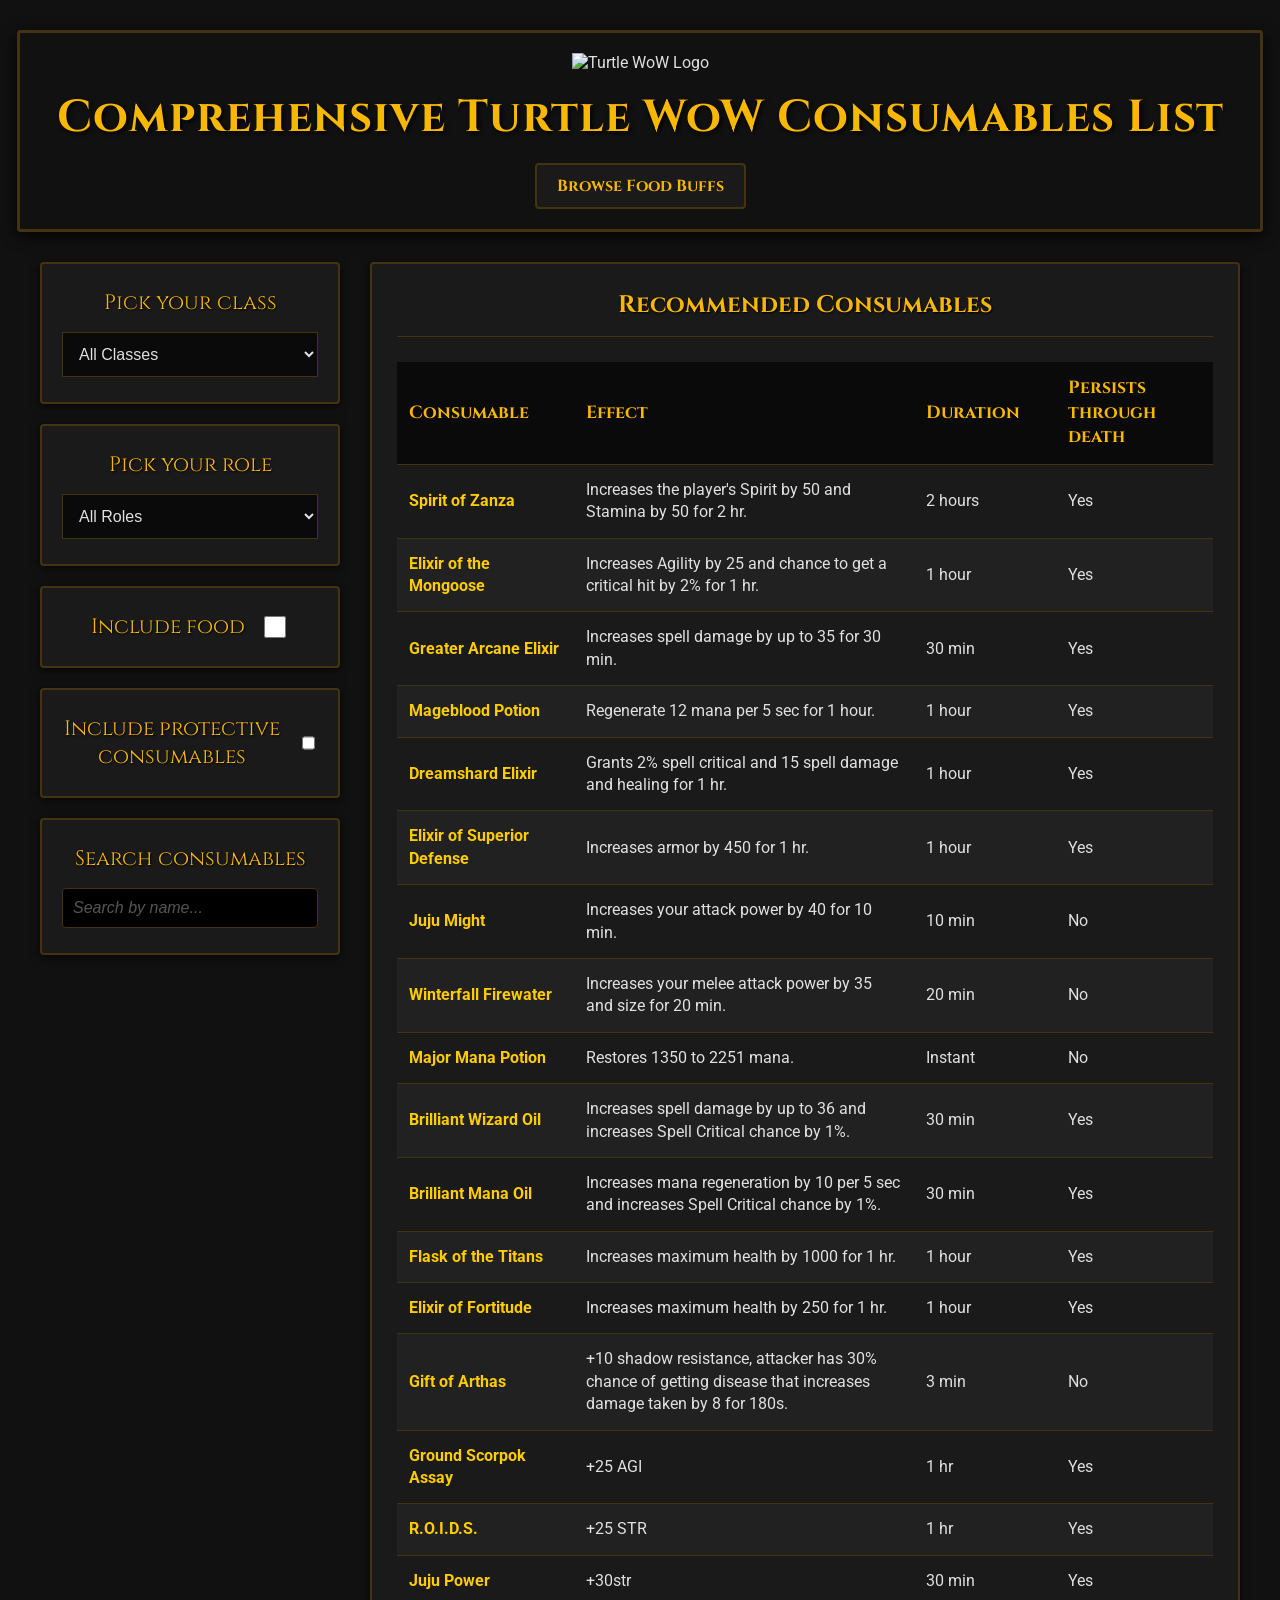
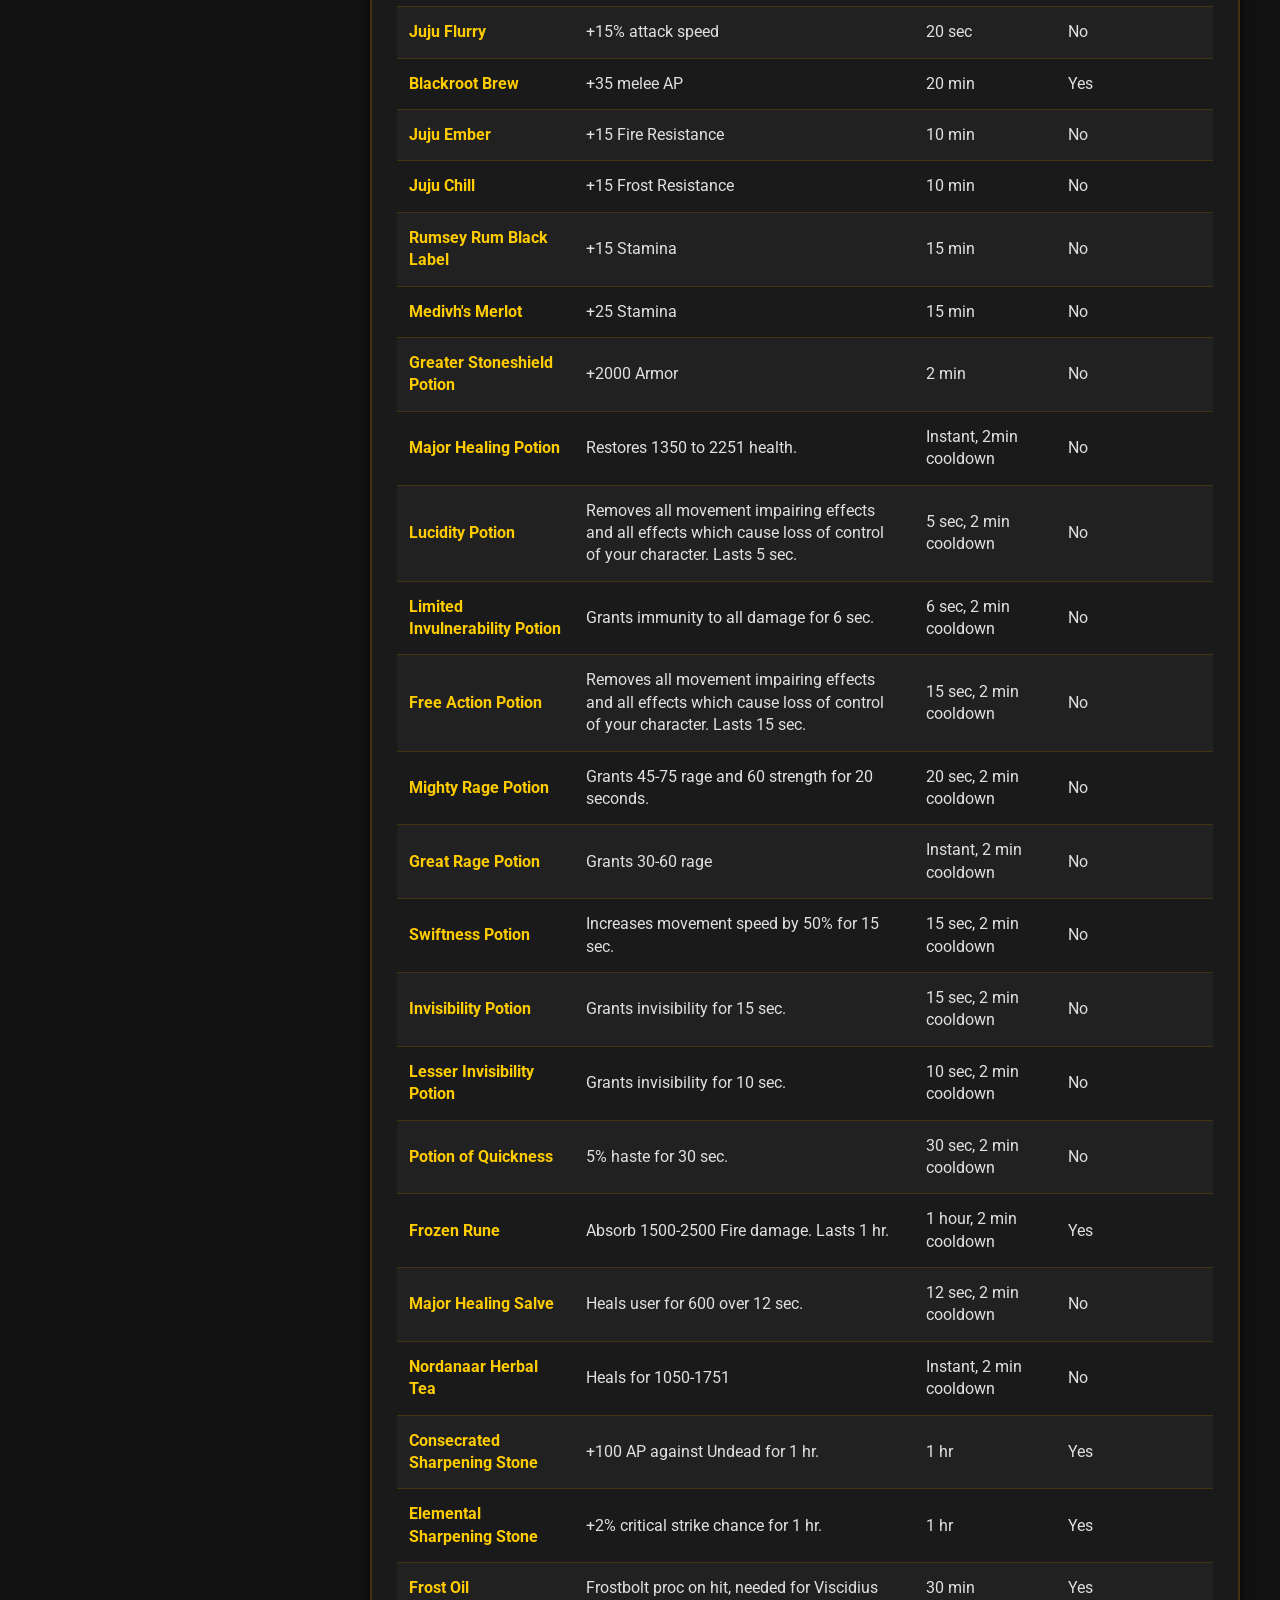
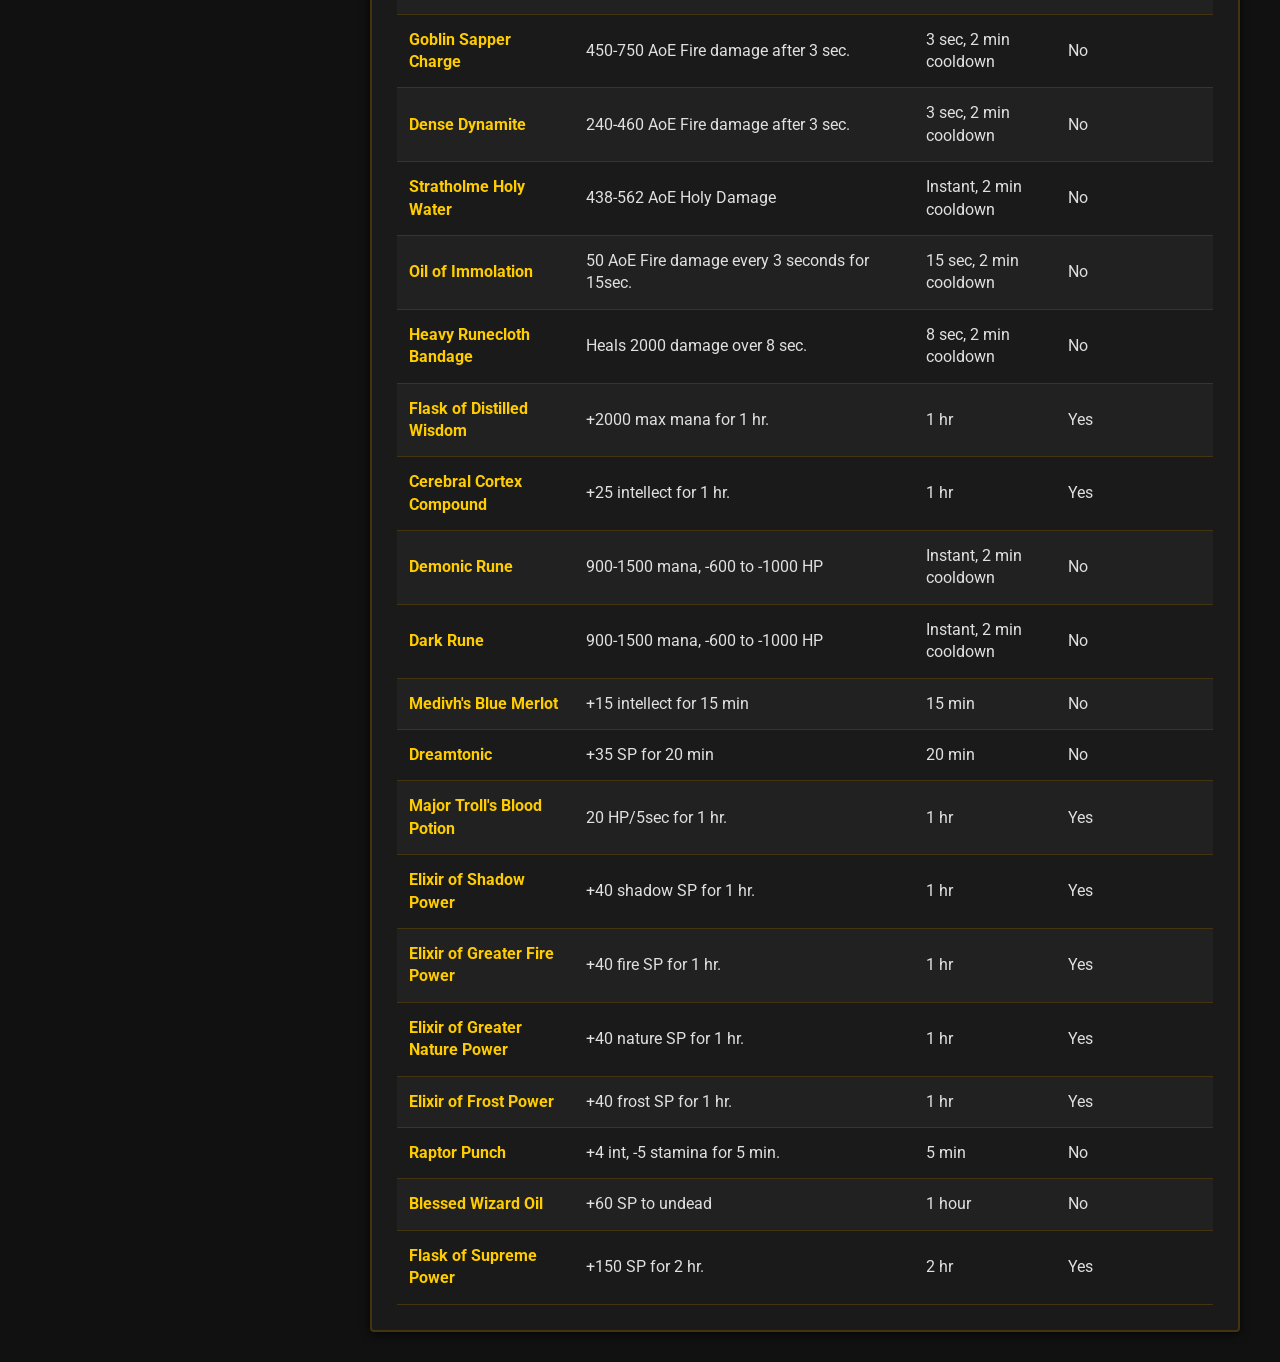
==== index.html @ 3f0388d0 "Updated previous commit message to reflect the changes made to the index.html and style.css files. T" ====
<!DOCTYPE html>
<html lang="en">
<head>
    <meta charset="UTF-8">
    <meta name="viewport" content="width=device-width, initial-scale=1.0">
    <title>Comprehensive Turtle WoW Consumables List</title>
    <link rel="stylesheet" href="style.css">
</head>
<body>
<header class="main-header">
    <img src="https://turtlecraft.gg/build/assets/turtlewow_logo_lettering-CxbXgOXB.png" alt="Turtle WoW Logo" class="logo">
    <h1>Comprehensive Turtle WoW Consumables List</h1>
    <a href="food.html" class="nav-button">Browse Food Buffs</a>
</header>

    <div class="container">
        <aside class="sidebar">
            
            <div class="control-group">
                <label for="class-select">Pick your class</label>
                <select id="class-select">
                    <option value="all">All Classes</option>
                    <option value="warrior">Warrior</option>
                    <option value="mage">Mage</option>
                    <option value="rogue">Rogue</option>
                    <option value="priest">Priest</option>
                    <option value="hunter">Hunter</option>
                    <option value="warlock">Warlock</option>
                    <option value="druid">Druid</option>
                    <option value="shaman">Shaman</option>
                    <option value="paladin">Paladin</option>
                </select>
                
            </div>

            <div class="control-group">
                <label for="role-select">Pick your role</label>
                <select id="role-select">
                    <option value="all">All Roles</option>
                    <option value="tank">Tank</option>
                    <option value="healer">Healer</option>
                    <option value="melee">Melee DPS</option>
                    <option value="ranged">Ranged DPS</option>
                </select>
            </div>

            <div class="control-group checkbox-group">
                <label for="food-checkbox">Include food</label>
                <input type="checkbox" id="food-checkbox">
            </div>
<div class="control-group checkbox-group">
    <label for="protection-checkbox">Include protective consumables</label>
    <input type="checkbox" id="protection-checkbox">
</div>
            <div class="control-group">
                <label for="search-input">Search consumables</label>
                <input type="text" id="search-input" placeholder="Search by name...">
            </div>
        </aside>

        <main class="content">
            <h2 id="table-title">Recommended Consumables</h2>
            <div class="table-container">
                <table id="consumables-table">
                    <thead>
                        <tr>
                            <th>Consumable</th>
                            <th>Effect</th>
                            <th>Duration</th>
                            <th>Persists through death</th>
                            
                        </tr>
                    </thead>
                    <tbody>
                        </tbody>
                </table>
            </div>
        </main>
    </div>

    <script src="script.js"></script>
</body>
</html>
---- style.css ----
@import url('https://fonts.googleapis.com/css2?family=Cinzel:wght@400;700&family=Roboto:wght@400;700&display=swap');

:root {
    --wow-gold: #f8b700;
    --wow-dark: #111111;
    --wow-panel: #1a1a1a;
    --wow-border: #443311;
    --wow-text: #e0e0e0;
    --wow-link: #ffcc00;
}

body {
    background-color: var(--wow-dark);
    /* A subtle dark marble/stone texture for the background */
    background-image: url('https://wow.zamimg.com/images/wow/textures/marble-dark.jpg'); 
    background-size: cover;
    background-attachment: fixed;
    color: var(--wow-text);
    font-family: 'Roboto', sans-serif;
    margin: 0;
    padding: 30px 20px;
    display: flex;
    flex-direction: column;
    align-items: center;
}

.main-header {
    width: 100%;
    max-width: 1200px;
    text-align: center;
    border: 3px solid var(--wow-border);
    background: rgba(17, 17, 17, 0.85);
    padding: 20px;
    margin-bottom: 30px;
    border-radius: 4px;
    box-shadow: 0 4px 15px rgba(0,0,0,0.9);
}

.main-header .logo {
    max-height: 90px;
    margin-bottom: 15px;
}

.main-header h1 {
    font-family: 'Cinzel', serif;
    color: var(--wow-gold);
    margin: 0;
    font-size: 2.8rem;
    text-shadow: 2px 2px 4px #000;
    letter-spacing: 1px;
}

.container {
    display: flex;
    width: 100%;
    max-width: 1200px;
    gap: 30px;
}

.sidebar {
    width: 300px;
    display: flex;
    flex-direction: column;
    gap: 20px;
}

.control-group {
    background: var(--wow-panel);
    border: 2px solid var(--wow-border);
    padding: 25px 20px;
    border-radius: 4px;
    box-shadow: 0 2px 10px rgba(0,0,0,0.7);
}

.control-group label {
    display: block;
    font-family: 'Cinzel', serif;
    color: var(--wow-gold);
    font-size: 1.3rem;
    margin-bottom: 15px;
    text-align: center;
    text-shadow: 1px 1px 2px #000;
}

.control-group select {
    width: 100%;
    padding: 12px;
    background: #0a0a0a;
    color: var(--wow-text);
    border: 1px solid var(--wow-border);
    font-size: 1rem;
    outline: none;
    cursor: pointer;
}

.checkbox-group {
    display: flex;
    align-items: center;
    justify-content: center;
    gap: 15px;
}

.checkbox-group label {
    margin: 0;
}

.checkbox-group input[type="checkbox"] {
    width: 22px;
    height: 22px;
    cursor: pointer;
    accent-color: var(--wow-gold);
}

.content {
    flex: 1;
    background: var(--wow-panel);
    border: 2px solid var(--wow-border);
    padding: 25px;
    border-radius: 4px;
    box-shadow: 0 2px 10px rgba(0,0,0,0.7);
}

.content h2 {
    font-family: 'Cinzel', serif;
    color: var(--wow-gold);
    text-align: center;
    margin-top: 0;
    margin-bottom: 25px;
    border-bottom: 1px solid var(--wow-border);
    padding-bottom: 15px;
    text-shadow: 1px 1px 2px #000;
}

.table-container {
    overflow-x: auto;
}

table {
    width: 100%;
    border-collapse: collapse;
}

th, td {
    padding: 14px 12px;
    text-align: left;
    border-bottom: 1px solid var(--wow-border);
    line-height: 1.4;
}

th {
    font-family: 'Cinzel', serif;
    color: var(--wow-gold);
    background-color: rgba(0,0,0,0.6);
    font-size: 1.1rem;
}

tr:nth-child(even) {
    background-color: rgba(255,255,255,0.03);
}

tr:hover {
    background-color: rgba(248, 183, 0, 0.08);
}

a {
    color: var(--wow-link);
    text-decoration: none;
    font-weight: bold;
}

a:hover {
    text-decoration: underline;
    color: #fff;
}
#search-input {
    width: 100%;
    padding: 10px;
    background: #000;
    color: #e0e0e0;
    border: 1px solid #443311;
    box-sizing: border-box; /* Prevents input from being wider than the box */
}
/* Add/Update these in style.css */

.nav-button {
    display: inline-block;
    margin-top: 15px;
    padding: 10px 20px;
    background: var(--wow-panel);
    border: 2px solid var(--wow-border);
    color: var(--wow-gold);
    text-decoration: none;
    font-family: 'Cinzel', serif;
    font-weight: bold;
    border-radius: 4px;
    transition: all 0.2s ease;
}

.nav-button:hover {
    background: var(--wow-border);
    color: white;
    border-color: var(--wow-gold);
}

/* This ensures all text inputs match the WoW theme */
input[type="text"] {
    width: 100%;
    padding: 12px;
    background: #0a0a0a;
    color: var(--wow-text);
    border: 1px solid var(--wow-border);
    font-size: 1rem;
    outline: none;
    box-sizing: border-box; 
    border-radius: 4px;
}

input[type="text"]:focus {
    border-color: var(--wow-gold);
    box-shadow: 0 0 5px rgba(248, 183, 0, 0.3);
}

input[type="text"]::placeholder {
    color: #555;
    font-style: italic;
}
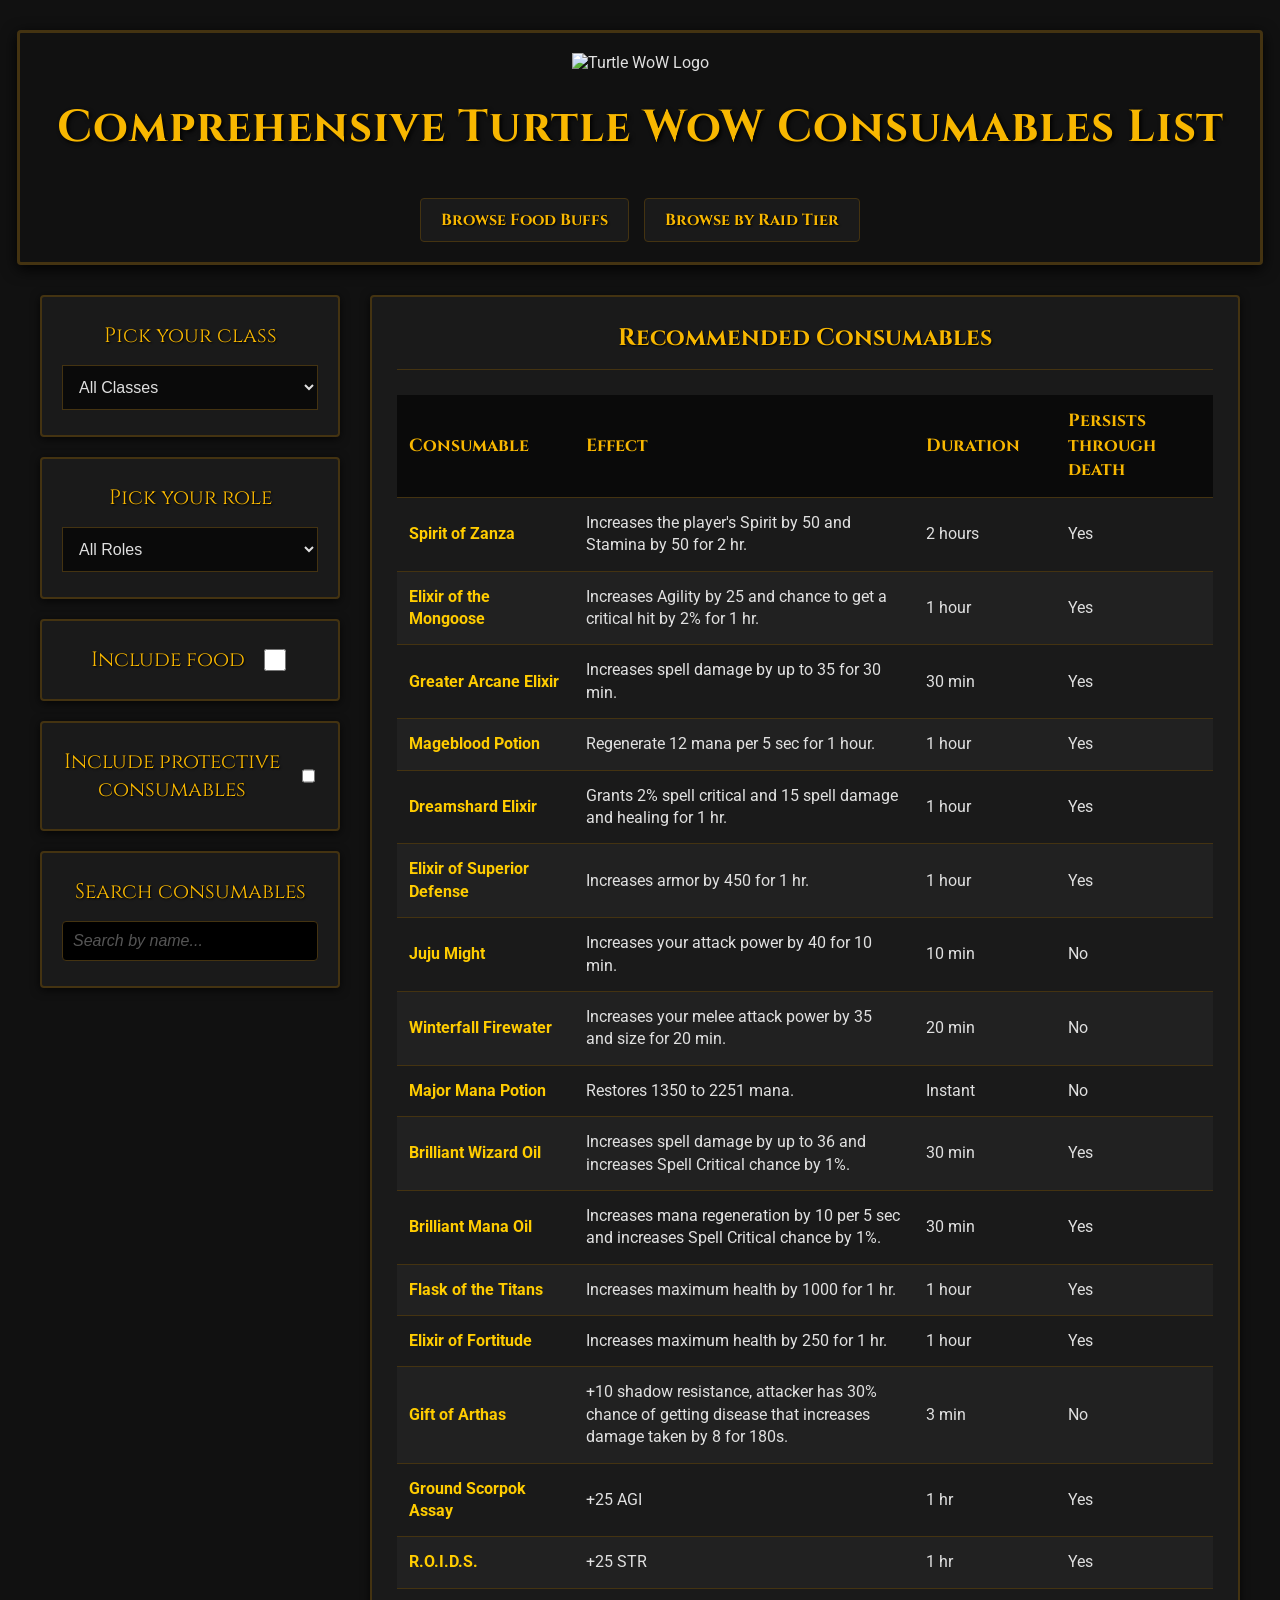
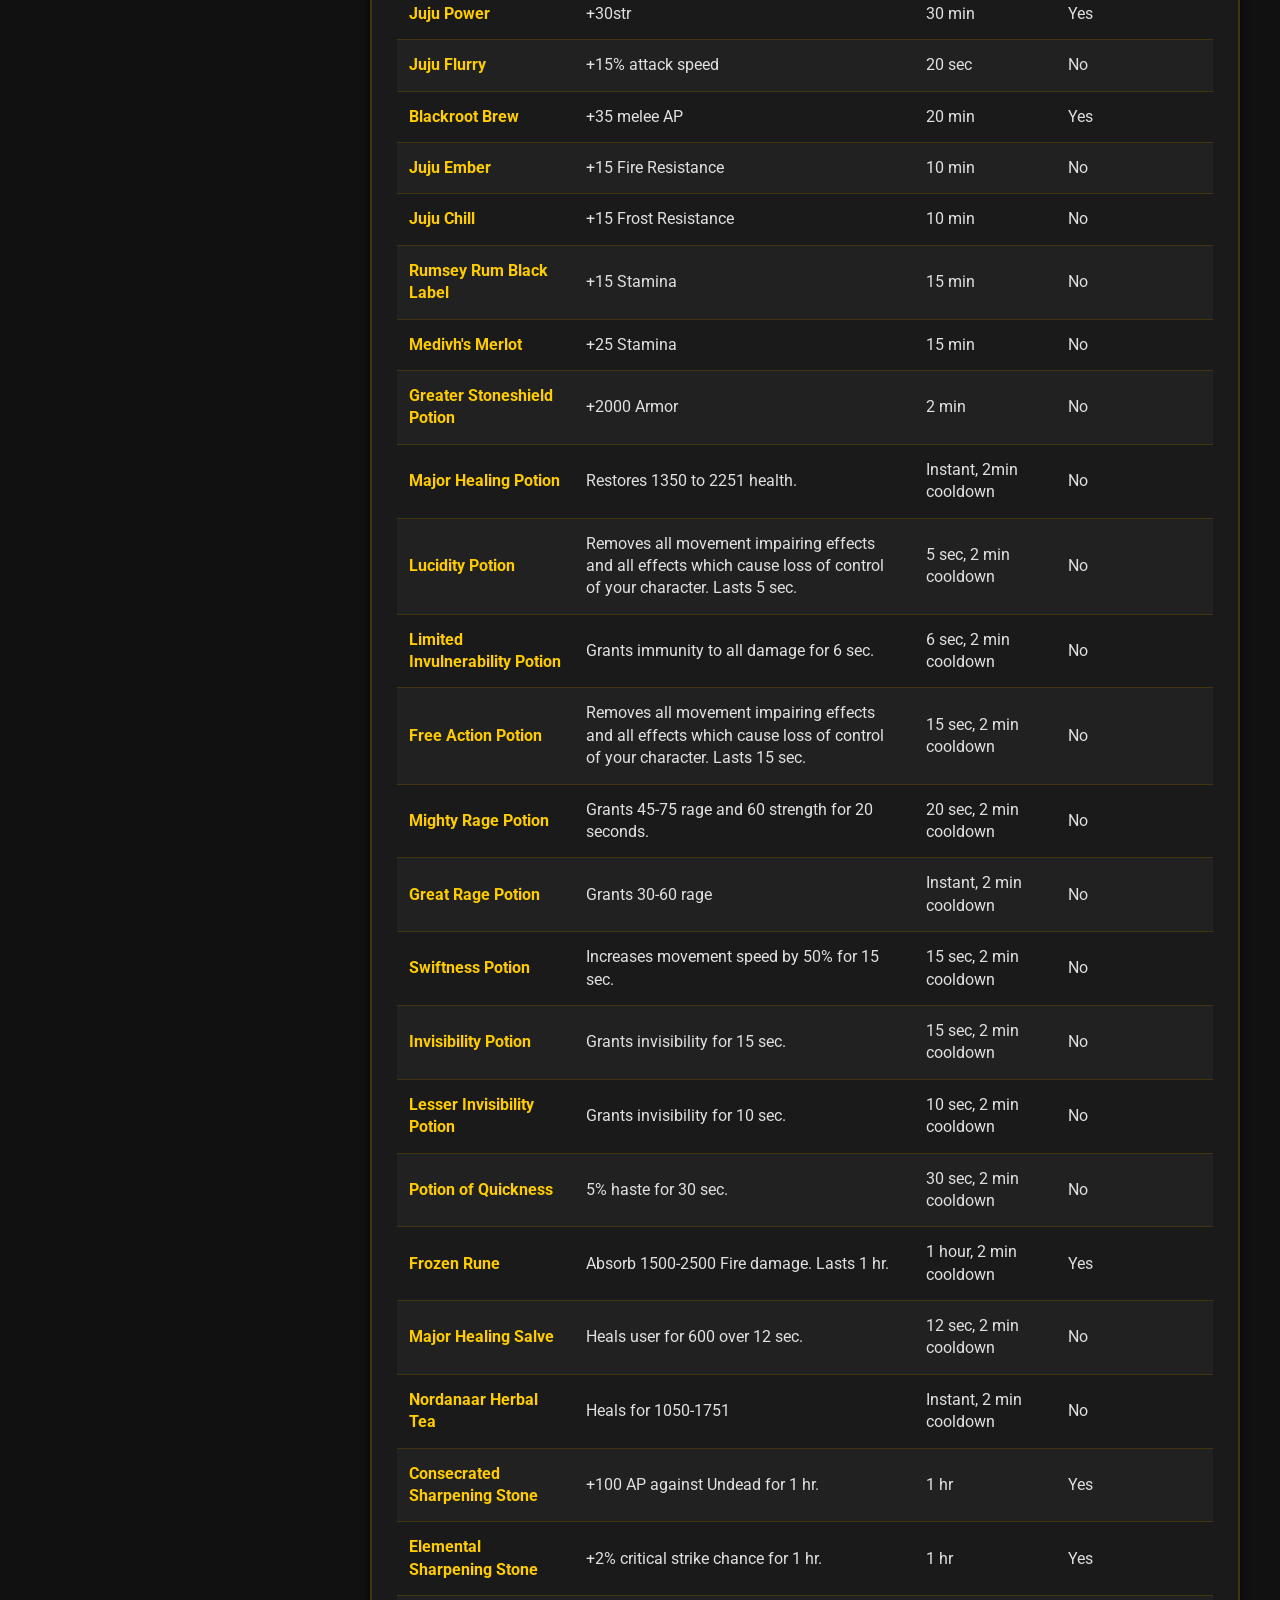
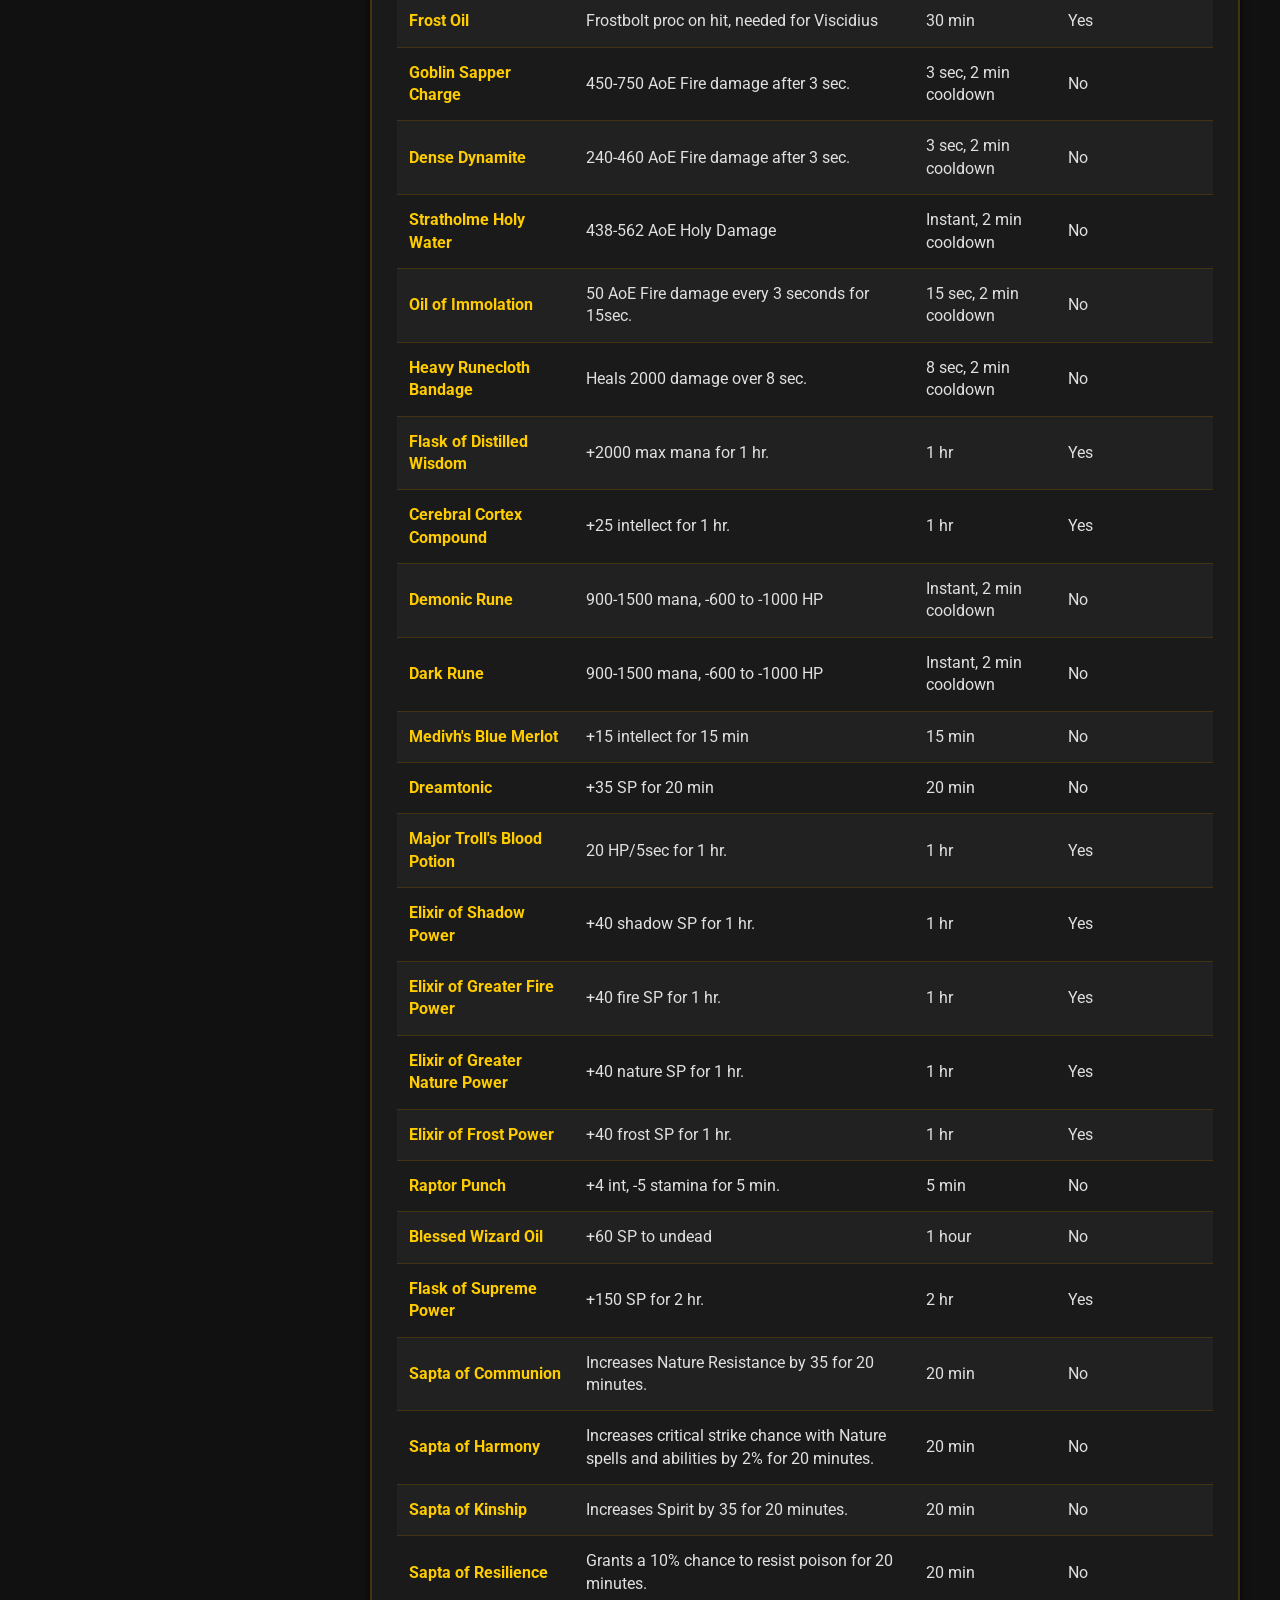
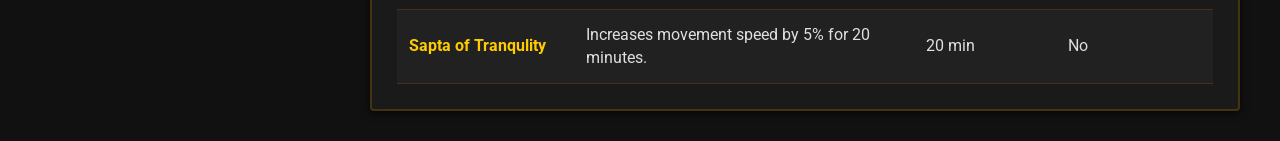
==== commit 9184031f: "Added consumes priority list with tiers. Added tiers page with tier list and tier descriptions. Adde" ====
--- a/index.html
+++ b/index.html
@@ -10,7 +10,11 @@
 <header class="main-header">
     <img src="https://turtlecraft.gg/build/assets/turtlewow_logo_lettering-CxbXgOXB.png" alt="Turtle WoW Logo" class="logo">
     <h1>Comprehensive Turtle WoW Consumables List</h1>
-    <a href="food.html" class="nav-button">Browse Food Buffs</a>
+    
+    <div class="header-nav">
+        <a href="food.html" class="nav-button">Browse Food Buffs</a>
+        <a href="tiers.html" class="nav-button">Browse by Raid Tier</a>
+    </div>
 </header>
 
     <div class="container">
--- a/style.css
+++ b/style.css
@@ -223,4 +223,40 @@
 input[type="text"]::placeholder {
     color: #555;
     font-style: italic;
+}
+.main-header {
+    display: flex;
+    flex-direction: column;
+    align-items: center;
+    gap: 10px;
+    padding-bottom: 20px;
+}
+/* Container to align buttons side by side */
+.header-nav {
+    display: flex;
+    justify-content: center;
+    gap: 15px; /* Space between the buttons */
+    margin-top: 15px;
+    flex-wrap: wrap; /* Allows buttons to stack on very small mobile screens */
+}
+
+/* Ensure buttons have a consistent look */
+.nav-button {
+    display: inline-block;
+    padding: 10px 20px;
+    background: var(--wow-panel);
+    border: 1px solid var(--wow-border);
+    color: var(--wow-gold);
+    text-decoration: none;
+    font-family: 'Cinzel', serif;
+    font-weight: bold;
+    border-radius: 4px;
+    transition: all 0.2s ease;
+    text-shadow: 1px 1px 2px #000;
+}
+
+.nav-button:hover {
+    background: var(--wow-border);
+    color: #fff;
+    border-color: var(--wow-gold);
 }
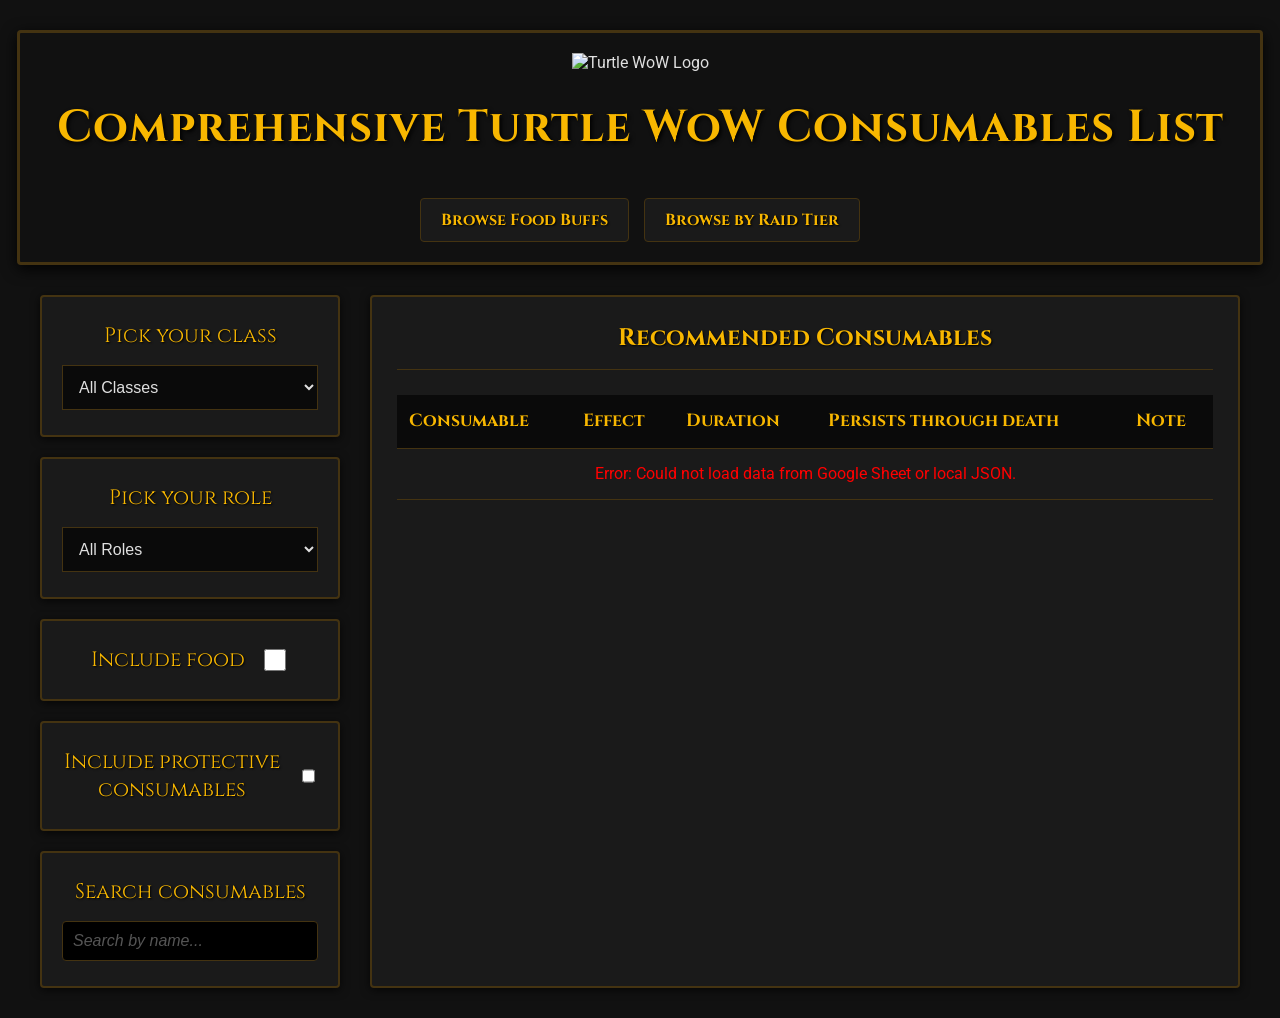
==== commit b03c25c9: "Changed the script to load the consumables from the google sheet For ease of updating the consumable" ====
--- a/index.html
+++ b/index.html
@@ -72,7 +72,7 @@
                             <th>Effect</th>
                             <th>Duration</th>
                             <th>Persists through death</th>
-                            
+                            <th>Note</th>
                         </tr>
                     </thead>
                     <tbody>
@@ -82,6 +82,7 @@
         </main>
     </div>
 
-    <script src="script.js"></script>
-</body>
+<div id="wow-tooltip" class="wow-tooltip" style="display: none; position: fixed;"></div>
+<script src="sheets-config.js"></script>
+<script src="script.js"></script> </body>
 </html>
--- a/style.css
+++ b/style.css
@@ -12,7 +12,7 @@
 body {
     background-color: var(--wow-dark);
     /* A subtle dark marble/stone texture for the background */
-    background-image: url('https://wow.zamimg.com/images/wow/textures/marble-dark.jpg'); 
+    background-image: url('https://turtlecraft.gg/build/assets/Moonwhisper_Coast-Be-tD1Vx.jpg'); 
     background-size: cover;
     background-attachment: fixed;
     color: var(--wow-text);
@@ -259,4 +259,23 @@
     background: var(--wow-border);
     color: #fff;
     border-color: var(--wow-gold);
+}
+.wow-tooltip {
+    background: #070c21;
+    border: 1px solid #777;
+    padding: 10px;
+    border-radius: 4px;
+    box-shadow: 0 0 10px rgba(0,0,0,0.8);
+    max-width: 300px;
+    z-index: 1000;
+}
+.tooltip-title {
+    color: #fff;
+    font-weight: bold;
+    font-size: 1.1rem;
+    margin-bottom: 4px;
+}
+.tooltip-sub {
+    color: #ffd100;
+    font-size: 0.9rem;
 }
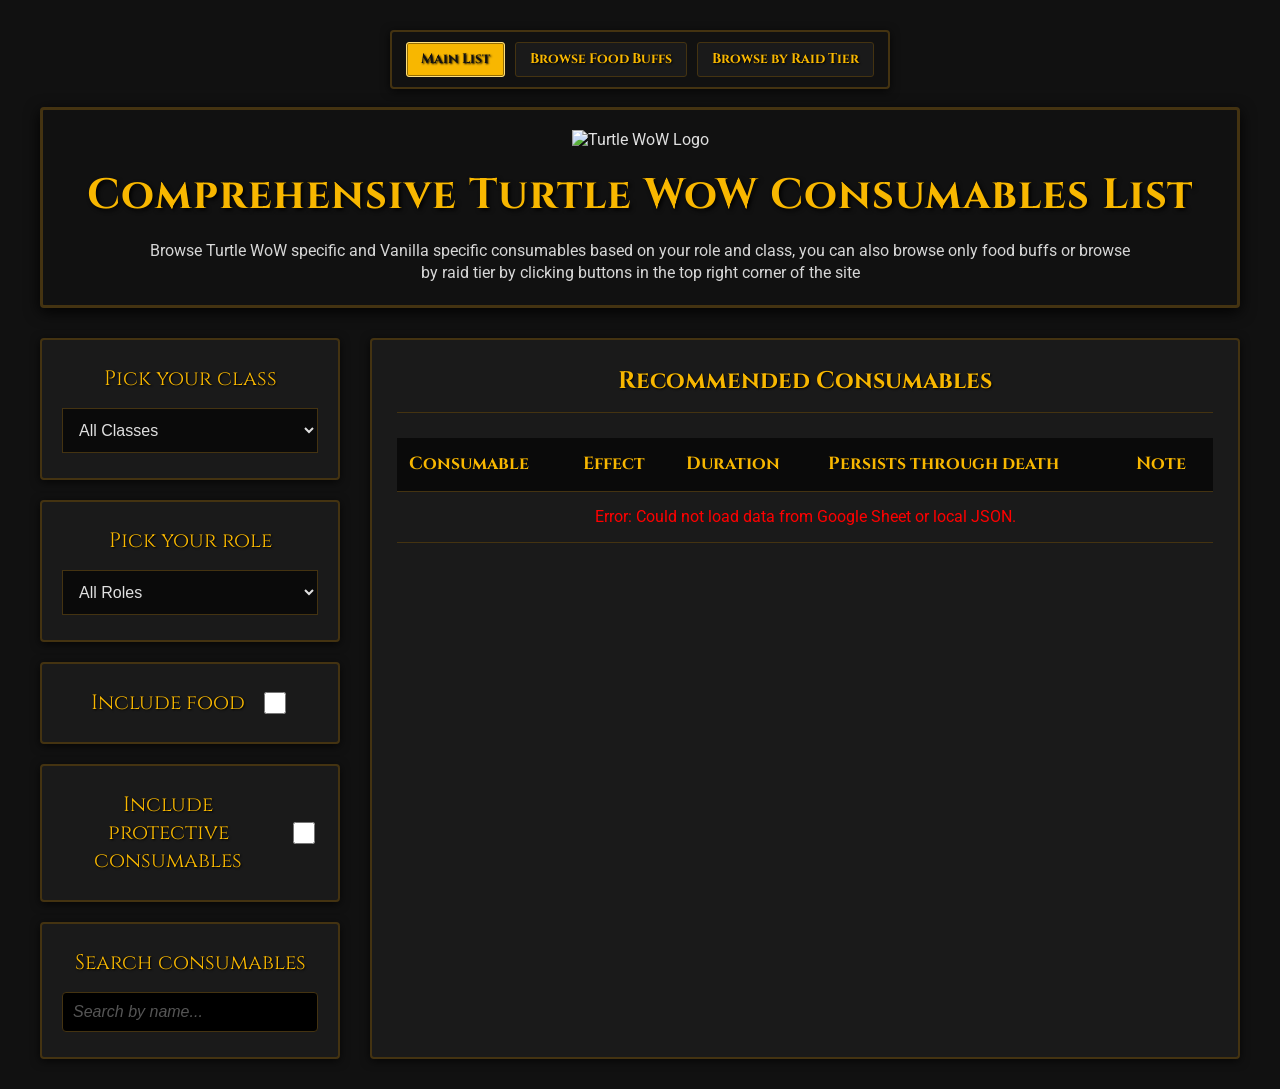
==== commit 96ce78db: "Added item icons to the tooltip functionality Revamped navigation bar and header Added tooltip funct" ====
--- a/index.html
+++ b/index.html
@@ -7,14 +7,17 @@
     <link rel="stylesheet" href="style.css">
 </head>
 <body>
-<header class="main-header">
-    <img src="https://turtlecraft.gg/build/assets/turtlewow_logo_lettering-CxbXgOXB.png" alt="Turtle WoW Logo" class="logo">
-    <h1>Comprehensive Turtle WoW Consumables List</h1>
-    
-    <div class="header-nav">
+<nav class="top-nav">
+    <div class="nav-center">
+        <a href="index.html" class="nav-button current">Main List</a>
         <a href="food.html" class="nav-button">Browse Food Buffs</a>
         <a href="tiers.html" class="nav-button">Browse by Raid Tier</a>
     </div>
+</nav>
+<header class="main-header">
+    <img src="https://turtlecraft.gg/build/assets/logo_shadow-DlJUma57.png" alt="Turtle WoW Logo" class="logo">
+    <h1>Comprehensive Turtle WoW Consumables List</h1>
+    <p class="subtitle">Browse Turtle WoW specific and Vanilla specific consumables based on your role and class, you can also browse only food buffs or browse by raid tier by clicking buttons in the top right corner of the site</p>
 </header>
 
     <div class="container">
--- a/style.css
+++ b/style.css
@@ -27,6 +27,7 @@
 .main-header {
     width: 100%;
     max-width: 1200px;
+    box-sizing: border-box;
     text-align: center;
     border: 3px solid var(--wow-border);
     background: rgba(17, 17, 17, 0.85);
@@ -111,6 +112,18 @@
     accent-color: var(--wow-gold);
 }
 
+#food-checkbox,
+#protection-checkbox {
+    width: 22px;
+    height: 22px;
+    min-width: 22px;
+    min-height: 22px;
+    max-width: 22px;
+    max-height: 22px;
+    box-sizing: border-box;
+    flex: 0 0 22px;
+}
+
 .content {
     flex: 1;
     background: var(--wow-panel);
@@ -261,7 +274,7 @@
     border-color: var(--wow-gold);
 }
 .wow-tooltip {
-    background: #070c21;
+    background: rgba(7, 12, 33, 0.85);
     border: 1px solid #777;
     padding: 10px;
     border-radius: 4px;
@@ -275,7 +288,171 @@
     font-size: 1.1rem;
     margin-bottom: 4px;
 }
+.tooltip-header {
+    display: flex;
+    align-items: center;
+    gap: 10px;
+    margin-bottom: 4px;
+}
+.tooltip-icon {
+    width: 36px;
+    height: 36px;
+    border: 1px solid #555;
+    border-radius: 3px;
+    object-fit: cover;
+    background: #000;
+}
 .tooltip-sub {
     color: #ffd100;
     font-size: 0.9rem;
+}
+
+/* Top navigation bar */
+.top-nav {
+    width: fit-content;
+    max-width: calc(100% - 28px);
+    display: flex;
+    justify-content: center;
+    align-items: center;
+    gap: 16px;
+    margin-bottom: 18px;
+    padding: 10px 14px;
+    border: 2px solid var(--wow-border);
+    border-radius: 4px;
+    background: rgba(17, 17, 17, 0.9);
+    box-shadow: 0 2px 10px rgba(0,0,0,0.7);
+}
+
+.nav-left,
+.nav-right,
+.nav-center {
+    display: flex;
+    align-items: center;
+    gap: 10px;
+    flex-wrap: wrap;
+}
+
+.nav-center {
+    justify-content: center;
+}
+
+/* Header tweaks */
+.main-header .logo {
+    max-height: 82px;
+    margin-bottom: 8px;
+}
+
+.main-header h1 {
+    font-size: 2.65rem;
+}
+
+.subtitle {
+    margin: 6px 0 0;
+    max-width: 980px;
+    color: #d7d7d7;
+    font-size: 0.98rem;
+    line-height: 1.45;
+    text-align: center;
+}
+
+/* Keep buttons consistent in header and top nav */
+.nav-button {
+    margin-top: 0;
+    white-space: nowrap;
+    font-size: 0.86rem;
+    padding: 8px 14px;
+    border-radius: 3px;
+    border-width: 1px;
+    line-height: 1.2;
+}
+
+.nav-button.current {
+    background: var(--wow-gold);
+    color: #111;
+    border-color: #ffde7a;
+    box-shadow: 0 0 0 1px rgba(0,0,0,0.4) inset;
+}
+
+.nav-button.current:hover {
+    background: #ffd25d;
+    color: #111;
+    border-color: #ffde7a;
+}
+
+@media (max-width: 1024px) {
+    body {
+        padding: 20px 14px;
+        background-attachment: scroll;
+    }
+
+    .container {
+        flex-direction: column;
+        gap: 20px;
+    }
+
+    .sidebar {
+        width: 100%;
+    }
+
+    .content {
+        width: 100%;
+        box-sizing: border-box;
+    }
+
+    .top-nav {
+        flex-direction: column;
+        align-items: center;
+        gap: 10px;
+        width: fit-content;
+        max-width: calc(100% - 28px);
+    }
+
+    .nav-left,
+    .nav-right,
+    .nav-center {
+        width: auto;
+    }
+
+    .nav-center {
+        justify-content: center;
+    }
+}
+
+@media (max-width: 768px) {
+    .main-header {
+        padding: 16px 12px;
+    }
+
+    .main-header .logo {
+        max-height: 66px;
+    }
+
+    .main-header h1 {
+        font-size: 2.05rem;
+        line-height: 1.2;
+    }
+
+    .subtitle {
+        font-size: 0.92rem;
+    }
+
+    .content,
+    .control-group {
+        padding: 16px 12px;
+    }
+
+    th,
+    td {
+        padding: 10px 8px;
+        font-size: 0.92rem;
+    }
+
+    .top-nav {
+        padding: 10px;
+    }
+
+    .nav-button {
+        font-size: 0.82rem;
+        padding: 7px 11px;
+    }
 }
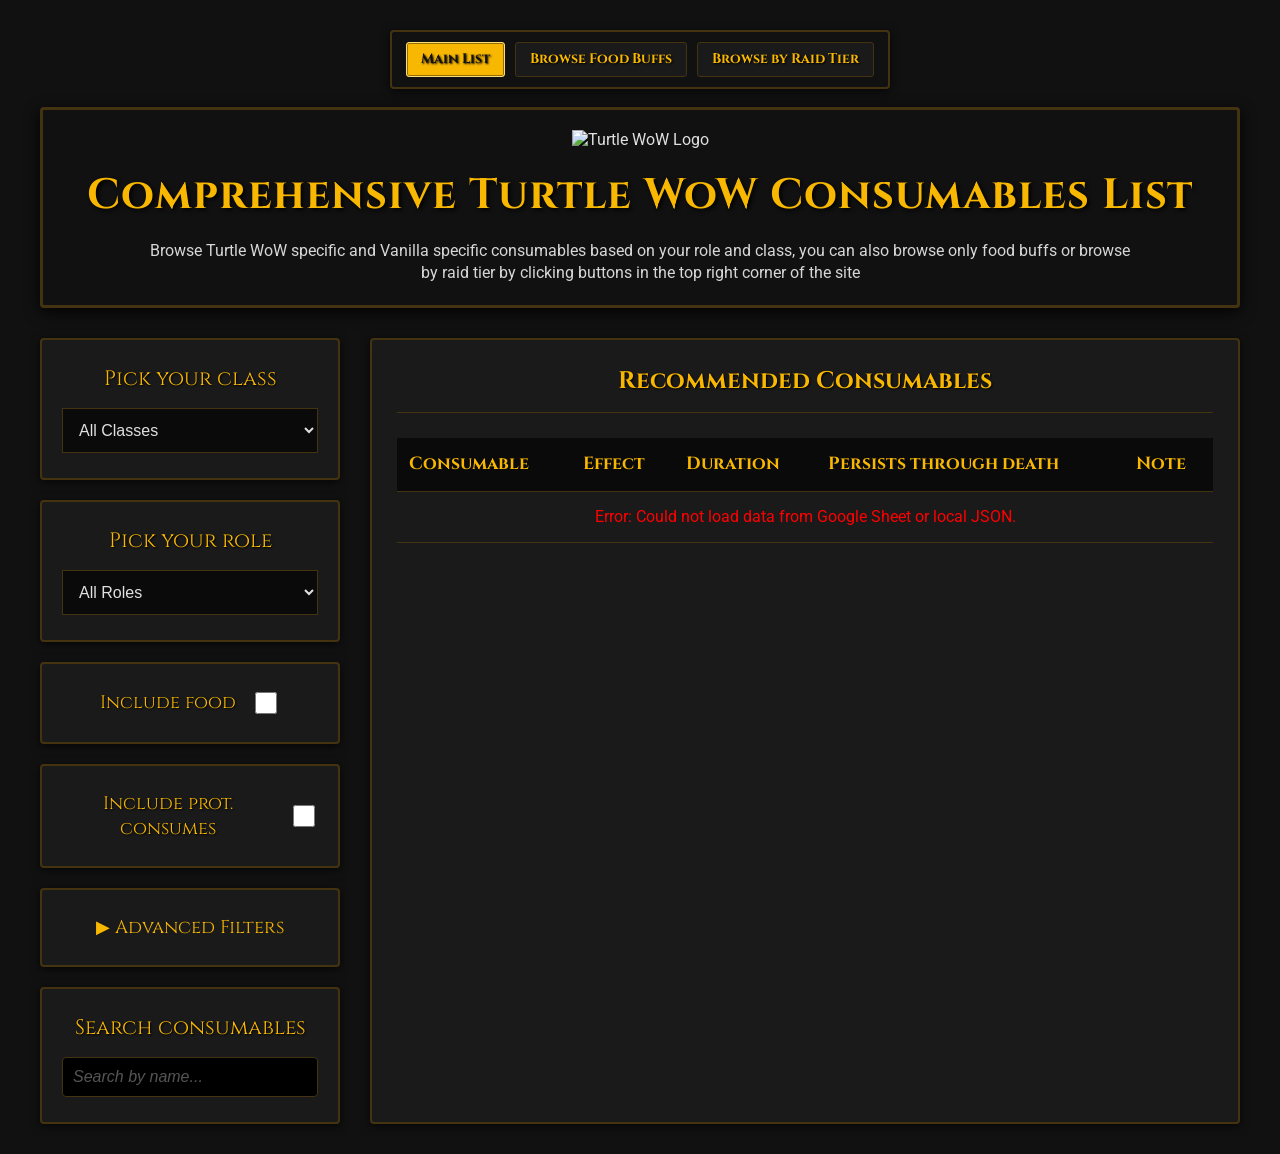
==== commit fdfaf934: "Add advanced origin filters and tooltip origin display. Collapse Advanced Filters by default; docume" ====
--- a/index.html
+++ b/index.html
@@ -56,9 +56,27 @@
                 <input type="checkbox" id="food-checkbox">
             </div>
 <div class="control-group checkbox-group">
-    <label for="protection-checkbox">Include protective consumables</label>
+    <label for="protection-checkbox">Include prot. consumes</label>
     <input type="checkbox" id="protection-checkbox">
 </div>
+            <div class="control-group">
+                <details class="advanced-filters">
+                    <summary>Advanced Filters</summary>
+                    <div class="origin-checkbox-list">
+                        <label class="origin-option"><input type="checkbox" class="origin-checkbox" value="alchemy" checked> Alchemy</label>
+                        <label class="origin-option"><input type="checkbox" class="origin-checkbox" value="cooking" checked> Cooking</label>
+                        <label class="origin-option"><input type="checkbox" class="origin-checkbox" value="blasted lands buff" checked> Blasted Lands Buff</label>
+                        <label class="origin-option"><input type="checkbox" class="origin-checkbox" value="engineering" checked> Engineering</label>
+                        <label class="origin-option"><input type="checkbox" class="origin-checkbox" value="blacksmithing" checked> Blacksmithing</label>
+                        <label class="origin-option"><input type="checkbox" class="origin-checkbox" value="gardening flag" checked> Gardening Flag</label>
+                        <label class="origin-option origin-world-drop"><input type="checkbox" class="origin-checkbox" value="world drop" checked> World Drop</label>
+                        <label class="origin-option"><input type="checkbox" class="origin-checkbox" value="rep reward" checked> Rep Reward</label>
+                        <label class="origin-option"><input type="checkbox" class="origin-checkbox" value="enchanting" checked> Enchanting</label>
+                        <label class="origin-option"><input type="checkbox" class="origin-checkbox" value="weekly chest" checked> Weekly Chest</label>
+                        <label class="origin-option"><input type="checkbox" class="origin-checkbox" value="winterspring jujus" checked> Winterspring Jujus</label>
+                    </div>
+                </details>
+            </div>
             <div class="control-group">
                 <label for="search-input">Search consumables</label>
                 <input type="text" id="search-input" placeholder="Search by name...">
--- a/style.css
+++ b/style.css
@@ -103,6 +103,7 @@
 
 .checkbox-group label {
     margin: 0;
+    font-size: 1.13rem;
 }
 
 .checkbox-group input[type="checkbox"] {
@@ -110,6 +111,54 @@
     height: 22px;
     cursor: pointer;
     accent-color: var(--wow-gold);
+}
+
+.origin-checkbox-list {
+    display: flex;
+    flex-direction: column;
+    gap: 8px;
+    margin-top: 10px;
+}
+
+.origin-option {
+    display: flex;
+    align-items: center;
+    gap: 8px;
+    margin: 0;
+    font-family: 'Roboto', sans-serif;
+    font-size: 0.96rem;
+    color: var(--wow-text);
+}
+
+.origin-option input[type="checkbox"] {
+    width: 18px;
+    height: 18px;
+    accent-color: var(--wow-gold);
+}
+
+.origin-world-drop {
+    letter-spacing: 0.1px;
+}
+
+.advanced-filters summary {
+    cursor: pointer;
+    list-style: none;
+    font-family: 'Cinzel', serif;
+    color: var(--wow-gold);
+    font-size: 1.15rem;
+    text-align: center;
+}
+
+.advanced-filters summary::-webkit-details-marker {
+    display: none;
+}
+
+.advanced-filters summary::before {
+    content: "▶ ";
+}
+
+.advanced-filters[open] summary::before {
+    content: "▼ ";
 }
 
 #food-checkbox,
@@ -274,7 +323,7 @@
     border-color: var(--wow-gold);
 }
 .wow-tooltip {
-    background: rgba(7, 12, 33, 0.85);
+    background: rgba(7, 12, 33, 0.92);
     border: 1px solid #777;
     padding: 10px;
     border-radius: 4px;
@@ -305,6 +354,15 @@
 .tooltip-sub {
     color: #ffd100;
     font-size: 0.9rem;
+}
+
+.tooltip-origin {
+    margin-top: 10px;
+    padding-top: 8px;
+    border-top: 1px solid #444;
+    color: #aaa !important;
+    font-size: 0.82rem;
+    line-height: 1.35;
 }
 
 /* Top navigation bar */
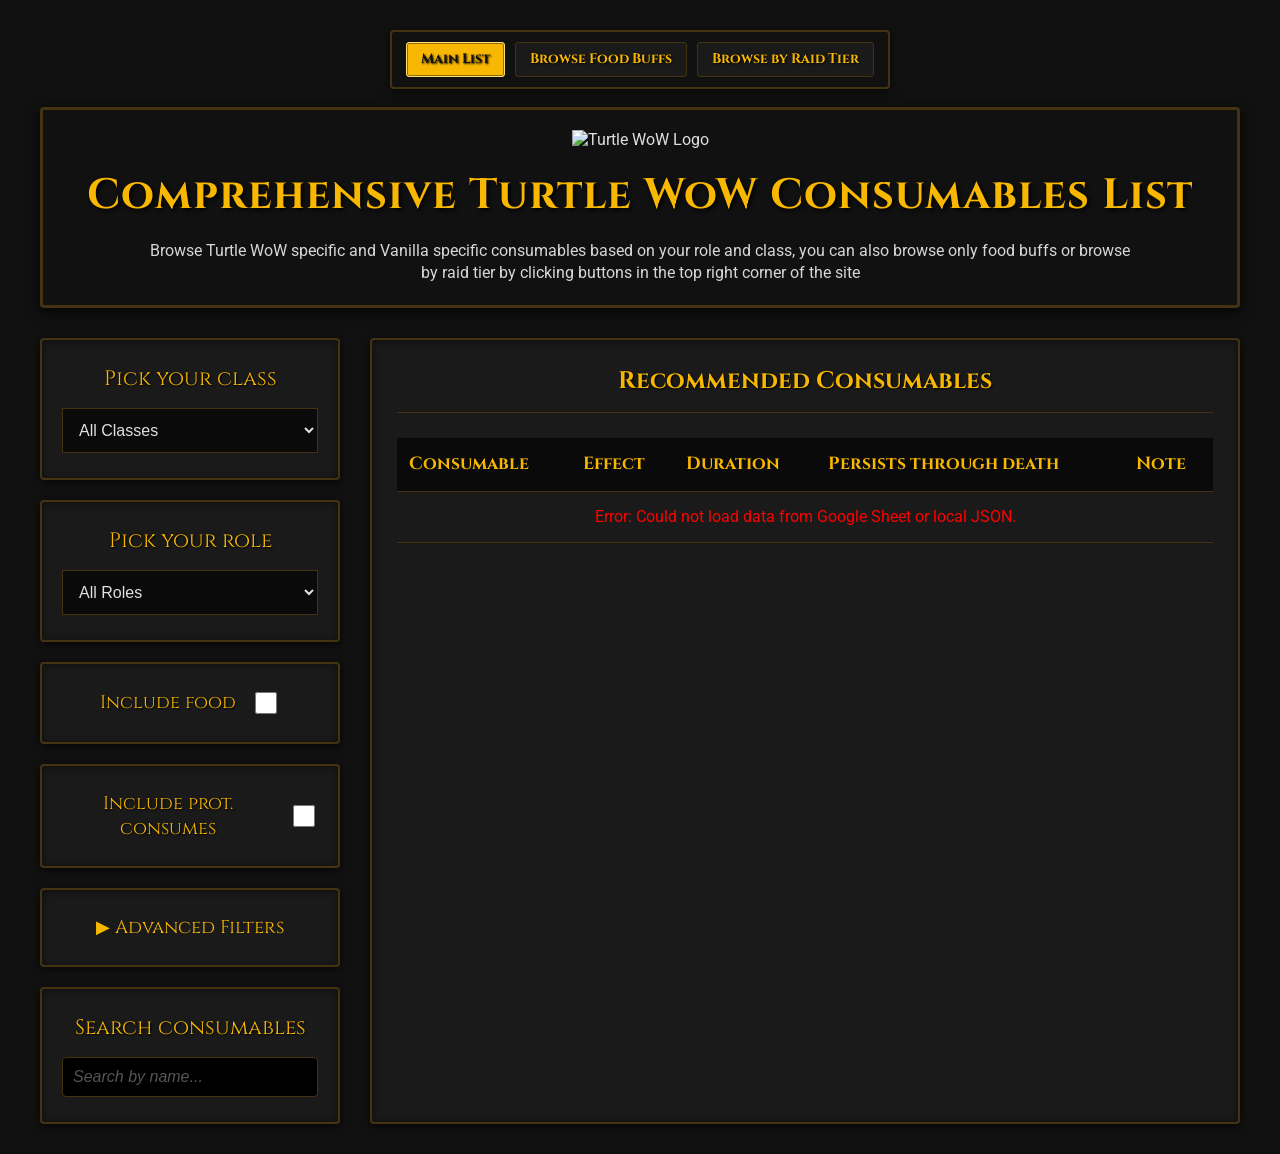
==== commit 395acd07: "Added advanced filters to the main list Added drop inner shadow to the left navigation box Added dro" ====
--- a/index.html
+++ b/index.html
@@ -68,7 +68,7 @@
                         <label class="origin-option"><input type="checkbox" class="origin-checkbox" value="blasted lands buff" checked> Blasted Lands Buff</label>
                         <label class="origin-option"><input type="checkbox" class="origin-checkbox" value="engineering" checked> Engineering</label>
                         <label class="origin-option"><input type="checkbox" class="origin-checkbox" value="blacksmithing" checked> Blacksmithing</label>
-                        <label class="origin-option"><input type="checkbox" class="origin-checkbox" value="gardening flag" checked> Gardening Flag</label>
+                        <label class="origin-option"><input type="checkbox" class="origin-checkbox" value="gardening" checked> Gardening</label>
                         <label class="origin-option origin-world-drop"><input type="checkbox" class="origin-checkbox" value="world drop" checked> World Drop</label>
                         <label class="origin-option"><input type="checkbox" class="origin-checkbox" value="rep reward" checked> Rep Reward</label>
                         <label class="origin-option"><input type="checkbox" class="origin-checkbox" value="enchanting" checked> Enchanting</label>
--- a/style.css
+++ b/style.css
@@ -70,7 +70,7 @@
     border: 2px solid var(--wow-border);
     padding: 25px 20px;
     border-radius: 4px;
-    box-shadow: 0 2px 10px rgba(0,0,0,0.7);
+    box-shadow: inset 0 1px 8px rgba(0,0,0,0.45), 0 2px 10px rgba(0,0,0,0.7);
 }
 
 .control-group label {
@@ -116,21 +116,31 @@
 .origin-checkbox-list {
     display: flex;
     flex-direction: column;
+    align-items: flex-start;
     gap: 8px;
     margin-top: 10px;
+    width: 100%;
+    text-align: left;
 }
 
 .origin-option {
-    display: flex;
-    align-items: center;
-    gap: 8px;
+    position: relative;
+    display: block;
     margin: 0;
+    width: 100%;
+    padding-left: 26px;
+    text-align: center;
     font-family: 'Roboto', sans-serif;
-    font-size: 0.96rem;
+    font-size: calc(0.96rem - 5pt);
     color: var(--wow-text);
+    text-shadow: 0 1px 2px rgba(0,0,0,0.45);
 }
 
 .origin-option input[type="checkbox"] {
+    position: absolute;
+    left: 0;
+    top: 50%;
+    transform: translateY(-50%);
     width: 18px;
     height: 18px;
     accent-color: var(--wow-gold);
@@ -140,6 +150,11 @@
     letter-spacing: 0.1px;
 }
 
+.advanced-filters {
+    width: 100%;
+    text-align: left;
+}
+
 .advanced-filters summary {
     cursor: pointer;
     list-style: none;
@@ -147,6 +162,7 @@
     color: var(--wow-gold);
     font-size: 1.15rem;
     text-align: center;
+    width: 100%;
 }
 
 .advanced-filters summary::-webkit-details-marker {
@@ -179,7 +195,7 @@
     border: 2px solid var(--wow-border);
     padding: 25px;
     border-radius: 4px;
-    box-shadow: 0 2px 10px rgba(0,0,0,0.7);
+    box-shadow: inset 0 1px 8px rgba(0,0,0,0.45), 0 2px 10px rgba(0,0,0,0.7);
 }
 
 .content h2 {
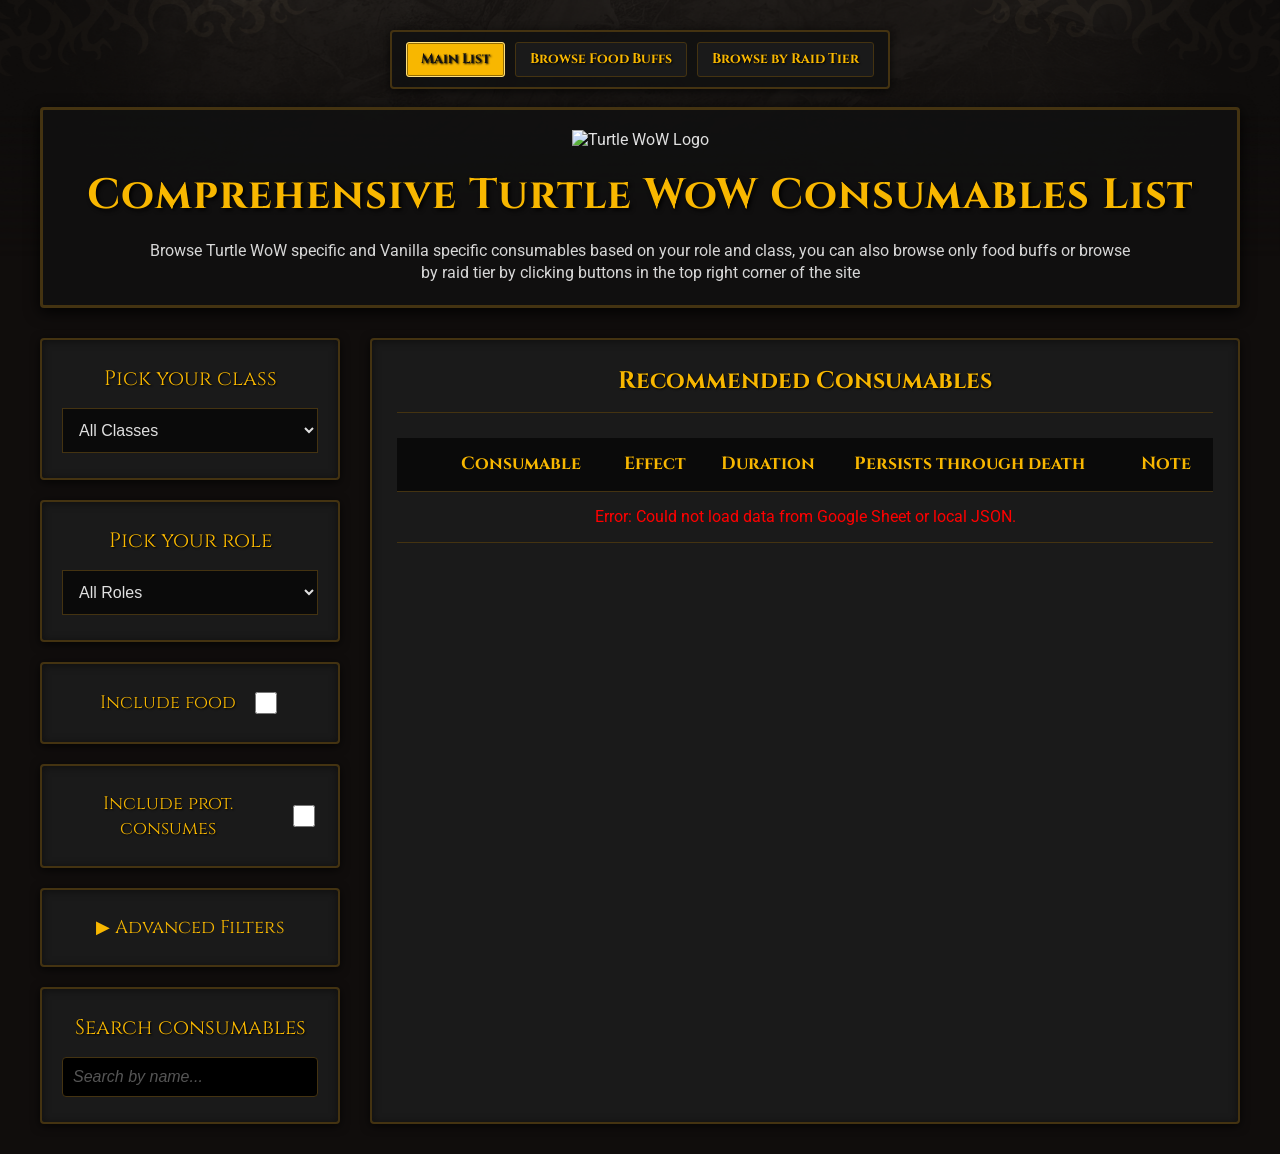
==== commit ac8e0c71: "Changed site's  background to mimic more closly the visuals of turtlecraft.gg. Implemented item icon" ====
--- a/index.html
+++ b/index.html
@@ -1,109 +1,110 @@
-<!DOCTYPE html>
-<html lang="en">
-<head>
-    <meta charset="UTF-8">
-    <meta name="viewport" content="width=device-width, initial-scale=1.0">
-    <title>Comprehensive Turtle WoW Consumables List</title>
-    <link rel="stylesheet" href="style.css">
-</head>
-<body>
-<nav class="top-nav">
-    <div class="nav-center">
-        <a href="index.html" class="nav-button current">Main List</a>
-        <a href="food.html" class="nav-button">Browse Food Buffs</a>
-        <a href="tiers.html" class="nav-button">Browse by Raid Tier</a>
-    </div>
-</nav>
-<header class="main-header">
-    <img src="https://turtlecraft.gg/build/assets/logo_shadow-DlJUma57.png" alt="Turtle WoW Logo" class="logo">
-    <h1>Comprehensive Turtle WoW Consumables List</h1>
-    <p class="subtitle">Browse Turtle WoW specific and Vanilla specific consumables based on your role and class, you can also browse only food buffs or browse by raid tier by clicking buttons in the top right corner of the site</p>
-</header>
-
-    <div class="container">
-        <aside class="sidebar">
-            
-            <div class="control-group">
-                <label for="class-select">Pick your class</label>
-                <select id="class-select">
-                    <option value="all">All Classes</option>
-                    <option value="warrior">Warrior</option>
-                    <option value="mage">Mage</option>
-                    <option value="rogue">Rogue</option>
-                    <option value="priest">Priest</option>
-                    <option value="hunter">Hunter</option>
-                    <option value="warlock">Warlock</option>
-                    <option value="druid">Druid</option>
-                    <option value="shaman">Shaman</option>
-                    <option value="paladin">Paladin</option>
-                </select>
-                
-            </div>
-
-            <div class="control-group">
-                <label for="role-select">Pick your role</label>
-                <select id="role-select">
-                    <option value="all">All Roles</option>
-                    <option value="tank">Tank</option>
-                    <option value="healer">Healer</option>
-                    <option value="melee">Melee DPS</option>
-                    <option value="ranged">Ranged DPS</option>
-                </select>
-            </div>
-
-            <div class="control-group checkbox-group">
-                <label for="food-checkbox">Include food</label>
-                <input type="checkbox" id="food-checkbox">
-            </div>
-<div class="control-group checkbox-group">
-    <label for="protection-checkbox">Include prot. consumes</label>
-    <input type="checkbox" id="protection-checkbox">
-</div>
-            <div class="control-group">
-                <details class="advanced-filters">
-                    <summary>Advanced Filters</summary>
-                    <div class="origin-checkbox-list">
-                        <label class="origin-option"><input type="checkbox" class="origin-checkbox" value="alchemy" checked> Alchemy</label>
-                        <label class="origin-option"><input type="checkbox" class="origin-checkbox" value="cooking" checked> Cooking</label>
-                        <label class="origin-option"><input type="checkbox" class="origin-checkbox" value="blasted lands buff" checked> Blasted Lands Buff</label>
-                        <label class="origin-option"><input type="checkbox" class="origin-checkbox" value="engineering" checked> Engineering</label>
-                        <label class="origin-option"><input type="checkbox" class="origin-checkbox" value="blacksmithing" checked> Blacksmithing</label>
-                        <label class="origin-option"><input type="checkbox" class="origin-checkbox" value="gardening" checked> Gardening</label>
-                        <label class="origin-option origin-world-drop"><input type="checkbox" class="origin-checkbox" value="world drop" checked> World Drop</label>
-                        <label class="origin-option"><input type="checkbox" class="origin-checkbox" value="rep reward" checked> Rep Reward</label>
-                        <label class="origin-option"><input type="checkbox" class="origin-checkbox" value="enchanting" checked> Enchanting</label>
-                        <label class="origin-option"><input type="checkbox" class="origin-checkbox" value="weekly chest" checked> Weekly Chest</label>
-                        <label class="origin-option"><input type="checkbox" class="origin-checkbox" value="winterspring jujus" checked> Winterspring Jujus</label>
-                    </div>
-                </details>
-            </div>
-            <div class="control-group">
-                <label for="search-input">Search consumables</label>
-                <input type="text" id="search-input" placeholder="Search by name...">
-            </div>
-        </aside>
-
-        <main class="content">
-            <h2 id="table-title">Recommended Consumables</h2>
-            <div class="table-container">
-                <table id="consumables-table">
-                    <thead>
-                        <tr>
-                            <th>Consumable</th>
-                            <th>Effect</th>
-                            <th>Duration</th>
-                            <th>Persists through death</th>
-                            <th>Note</th>
-                        </tr>
-                    </thead>
-                    <tbody>
-                        </tbody>
-                </table>
-            </div>
-        </main>
-    </div>
-
-<div id="wow-tooltip" class="wow-tooltip" style="display: none; position: fixed;"></div>
-<script src="sheets-config.js"></script>
-<script src="script.js"></script> </body>
+<!DOCTYPE html>
+<html lang="en">
+<head>
+    <meta charset="UTF-8">
+    <meta name="viewport" content="width=device-width, initial-scale=1.0">
+    <title>Comprehensive Turtle WoW Consumables List</title>
+    <link rel="stylesheet" href="style.css">
+</head>
+<body>
+<nav class="top-nav">
+    <div class="nav-center">
+        <a href="index.html" class="nav-button current">Main List</a>
+        <a href="food.html" class="nav-button">Browse Food Buffs</a>
+        <a href="tiers.html" class="nav-button">Browse by Raid Tier</a>
+    </div>
+</nav>
+<header class="main-header">
+    <img src="https://turtlecraft.gg/build/assets/logo_shadow-DlJUma57.png" alt="Turtle WoW Logo" class="logo">
+    <h1>Comprehensive Turtle WoW Consumables List</h1>
+    <p class="subtitle">Browse Turtle WoW specific and Vanilla specific consumables based on your role and class, you can also browse only food buffs or browse by raid tier by clicking buttons in the top right corner of the site</p>
+</header>
+
+    <div class="container">
+        <aside class="sidebar">
+            
+            <div class="control-group">
+                <label for="class-select">Pick your class</label>
+                <select id="class-select">
+                    <option value="all">All Classes</option>
+                    <option value="warrior">Warrior</option>
+                    <option value="mage">Mage</option>
+                    <option value="rogue">Rogue</option>
+                    <option value="priest">Priest</option>
+                    <option value="hunter">Hunter</option>
+                    <option value="warlock">Warlock</option>
+                    <option value="druid">Druid</option>
+                    <option value="shaman">Shaman</option>
+                    <option value="paladin">Paladin</option>
+                </select>
+                
+            </div>
+
+            <div class="control-group">
+                <label for="role-select">Pick your role</label>
+                <select id="role-select">
+                    <option value="all">All Roles</option>
+                    <option value="tank">Tank</option>
+                    <option value="healer">Healer</option>
+                    <option value="melee">Melee DPS</option>
+                    <option value="ranged">Ranged DPS</option>
+                </select>
+            </div>
+
+            <div class="control-group checkbox-group">
+                <label for="food-checkbox">Include food</label>
+                <input type="checkbox" id="food-checkbox">
+            </div>
+<div class="control-group checkbox-group">
+    <label for="protection-checkbox">Include prot. consumes</label>
+    <input type="checkbox" id="protection-checkbox">
+</div>
+            <div class="control-group">
+                <details class="advanced-filters">
+                    <summary>Advanced Filters</summary>
+                    <div class="origin-checkbox-list">
+                        <label class="origin-option"><input type="checkbox" class="origin-checkbox" value="alchemy" checked> Alchemy</label>
+                        <label class="origin-option"><input type="checkbox" class="origin-checkbox" value="cooking" checked> Cooking</label>
+                        <label class="origin-option"><input type="checkbox" class="origin-checkbox" value="blasted lands buff" checked> Blasted Lands Buff</label>
+                        <label class="origin-option"><input type="checkbox" class="origin-checkbox" value="engineering" checked> Engineering</label>
+                        <label class="origin-option"><input type="checkbox" class="origin-checkbox" value="blacksmithing" checked> Blacksmithing</label>
+                        <label class="origin-option"><input type="checkbox" class="origin-checkbox" value="gardening" checked> Gardening</label>
+                        <label class="origin-option origin-world-drop"><input type="checkbox" class="origin-checkbox" value="world drop" checked> World Drop</label>
+                        <label class="origin-option"><input type="checkbox" class="origin-checkbox" value="rep reward" checked> Rep Reward</label>
+                        <label class="origin-option"><input type="checkbox" class="origin-checkbox" value="enchanting" checked> Enchanting</label>
+                        <label class="origin-option"><input type="checkbox" class="origin-checkbox" value="weekly chest" checked> Weekly Chest</label>
+                        <label class="origin-option"><input type="checkbox" class="origin-checkbox" value="winterspring jujus" checked> Winterspring Jujus</label>
+                    </div>
+                </details>
+            </div>
+            <div class="control-group">
+                <label for="search-input">Search consumables</label>
+                <input type="text" id="search-input" placeholder="Search by name...">
+            </div>
+        </aside>
+
+        <main class="content">
+            <h2 id="table-title">Recommended Consumables</h2>
+            <div class="table-container">
+                <table id="consumables-table">
+                    <thead>
+                        <tr>
+                            <th class="icon-col-header"></th>
+                            <th>Consumable</th>
+                            <th>Effect</th>
+                            <th>Duration</th>
+                            <th>Persists through death</th>
+                            <th>Note</th>
+                        </tr>
+                    </thead>
+                    <tbody>
+                        </tbody>
+                </table>
+            </div>
+        </main>
+    </div>
+
+<div id="wow-tooltip" class="wow-tooltip" style="display: none; position: fixed;"></div>
+<script src="sheets-config.js"></script>
+<script src="script.js"></script> </body>
 </html>
--- a/style.css
+++ b/style.css
@@ -1,532 +1,654 @@
-@import url('https://fonts.googleapis.com/css2?family=Cinzel:wght@400;700&family=Roboto:wght@400;700&display=swap');
-
-:root {
-    --wow-gold: #f8b700;
-    --wow-dark: #111111;
-    --wow-panel: #1a1a1a;
-    --wow-border: #443311;
-    --wow-text: #e0e0e0;
-    --wow-link: #ffcc00;
-}
-
-body {
-    background-color: var(--wow-dark);
-    /* A subtle dark marble/stone texture for the background */
-    background-image: url('https://turtlecraft.gg/build/assets/Moonwhisper_Coast-Be-tD1Vx.jpg'); 
-    background-size: cover;
-    background-attachment: fixed;
-    color: var(--wow-text);
-    font-family: 'Roboto', sans-serif;
-    margin: 0;
-    padding: 30px 20px;
-    display: flex;
-    flex-direction: column;
-    align-items: center;
-}
-
-.main-header {
-    width: 100%;
-    max-width: 1200px;
-    box-sizing: border-box;
-    text-align: center;
-    border: 3px solid var(--wow-border);
-    background: rgba(17, 17, 17, 0.85);
-    padding: 20px;
-    margin-bottom: 30px;
-    border-radius: 4px;
-    box-shadow: 0 4px 15px rgba(0,0,0,0.9);
-}
-
-.main-header .logo {
-    max-height: 90px;
-    margin-bottom: 15px;
-}
-
-.main-header h1 {
-    font-family: 'Cinzel', serif;
-    color: var(--wow-gold);
-    margin: 0;
-    font-size: 2.8rem;
-    text-shadow: 2px 2px 4px #000;
-    letter-spacing: 1px;
-}
-
-.container {
-    display: flex;
-    width: 100%;
-    max-width: 1200px;
-    gap: 30px;
-}
-
-.sidebar {
-    width: 300px;
-    display: flex;
-    flex-direction: column;
-    gap: 20px;
-}
-
-.control-group {
-    background: var(--wow-panel);
-    border: 2px solid var(--wow-border);
-    padding: 25px 20px;
-    border-radius: 4px;
-    box-shadow: inset 0 1px 8px rgba(0,0,0,0.45), 0 2px 10px rgba(0,0,0,0.7);
-}
-
-.control-group label {
-    display: block;
-    font-family: 'Cinzel', serif;
-    color: var(--wow-gold);
-    font-size: 1.3rem;
-    margin-bottom: 15px;
-    text-align: center;
-    text-shadow: 1px 1px 2px #000;
-}
-
-.control-group select {
-    width: 100%;
-    padding: 12px;
-    background: #0a0a0a;
-    color: var(--wow-text);
-    border: 1px solid var(--wow-border);
-    font-size: 1rem;
-    outline: none;
-    cursor: pointer;
-}
-
-.checkbox-group {
-    display: flex;
-    align-items: center;
-    justify-content: center;
-    gap: 15px;
-}
-
-.checkbox-group label {
-    margin: 0;
-    font-size: 1.13rem;
-}
-
-.checkbox-group input[type="checkbox"] {
-    width: 22px;
-    height: 22px;
-    cursor: pointer;
-    accent-color: var(--wow-gold);
-}
-
-.origin-checkbox-list {
-    display: flex;
-    flex-direction: column;
-    align-items: flex-start;
-    gap: 8px;
-    margin-top: 10px;
-    width: 100%;
-    text-align: left;
-}
-
-.origin-option {
-    position: relative;
-    display: block;
-    margin: 0;
-    width: 100%;
-    padding-left: 26px;
-    text-align: center;
-    font-family: 'Roboto', sans-serif;
-    font-size: calc(0.96rem - 5pt);
-    color: var(--wow-text);
-    text-shadow: 0 1px 2px rgba(0,0,0,0.45);
-}
-
-.origin-option input[type="checkbox"] {
-    position: absolute;
-    left: 0;
-    top: 50%;
-    transform: translateY(-50%);
-    width: 18px;
-    height: 18px;
-    accent-color: var(--wow-gold);
-}
-
-.origin-world-drop {
-    letter-spacing: 0.1px;
-}
-
-.advanced-filters {
-    width: 100%;
-    text-align: left;
-}
-
-.advanced-filters summary {
-    cursor: pointer;
-    list-style: none;
-    font-family: 'Cinzel', serif;
-    color: var(--wow-gold);
-    font-size: 1.15rem;
-    text-align: center;
-    width: 100%;
-}
-
-.advanced-filters summary::-webkit-details-marker {
-    display: none;
-}
-
-.advanced-filters summary::before {
-    content: "▶ ";
-}
-
-.advanced-filters[open] summary::before {
-    content: "▼ ";
-}
-
-#food-checkbox,
-#protection-checkbox {
-    width: 22px;
-    height: 22px;
-    min-width: 22px;
-    min-height: 22px;
-    max-width: 22px;
-    max-height: 22px;
-    box-sizing: border-box;
-    flex: 0 0 22px;
-}
-
-.content {
-    flex: 1;
-    background: var(--wow-panel);
-    border: 2px solid var(--wow-border);
-    padding: 25px;
-    border-radius: 4px;
-    box-shadow: inset 0 1px 8px rgba(0,0,0,0.45), 0 2px 10px rgba(0,0,0,0.7);
-}
-
-.content h2 {
-    font-family: 'Cinzel', serif;
-    color: var(--wow-gold);
-    text-align: center;
-    margin-top: 0;
-    margin-bottom: 25px;
-    border-bottom: 1px solid var(--wow-border);
-    padding-bottom: 15px;
-    text-shadow: 1px 1px 2px #000;
-}
-
-.table-container {
-    overflow-x: auto;
-}
-
-table {
-    width: 100%;
-    border-collapse: collapse;
-}
-
-th, td {
-    padding: 14px 12px;
-    text-align: left;
-    border-bottom: 1px solid var(--wow-border);
-    line-height: 1.4;
-}
-
-th {
-    font-family: 'Cinzel', serif;
-    color: var(--wow-gold);
-    background-color: rgba(0,0,0,0.6);
-    font-size: 1.1rem;
-}
-
-tr:nth-child(even) {
-    background-color: rgba(255,255,255,0.03);
-}
-
-tr:hover {
-    background-color: rgba(248, 183, 0, 0.08);
-}
-
-a {
-    color: var(--wow-link);
-    text-decoration: none;
-    font-weight: bold;
-}
-
-a:hover {
-    text-decoration: underline;
-    color: #fff;
-}
-#search-input {
-    width: 100%;
-    padding: 10px;
-    background: #000;
-    color: #e0e0e0;
-    border: 1px solid #443311;
-    box-sizing: border-box; /* Prevents input from being wider than the box */
-}
-/* Add/Update these in style.css */
-
-.nav-button {
-    display: inline-block;
-    margin-top: 15px;
-    padding: 10px 20px;
-    background: var(--wow-panel);
-    border: 2px solid var(--wow-border);
-    color: var(--wow-gold);
-    text-decoration: none;
-    font-family: 'Cinzel', serif;
-    font-weight: bold;
-    border-radius: 4px;
-    transition: all 0.2s ease;
-}
-
-.nav-button:hover {
-    background: var(--wow-border);
-    color: white;
-    border-color: var(--wow-gold);
-}
-
-/* This ensures all text inputs match the WoW theme */
-input[type="text"] {
-    width: 100%;
-    padding: 12px;
-    background: #0a0a0a;
-    color: var(--wow-text);
-    border: 1px solid var(--wow-border);
-    font-size: 1rem;
-    outline: none;
-    box-sizing: border-box; 
-    border-radius: 4px;
-}
-
-input[type="text"]:focus {
-    border-color: var(--wow-gold);
-    box-shadow: 0 0 5px rgba(248, 183, 0, 0.3);
-}
-
-input[type="text"]::placeholder {
-    color: #555;
-    font-style: italic;
-}
-.main-header {
-    display: flex;
-    flex-direction: column;
-    align-items: center;
-    gap: 10px;
-    padding-bottom: 20px;
-}
-/* Container to align buttons side by side */
-.header-nav {
-    display: flex;
-    justify-content: center;
-    gap: 15px; /* Space between the buttons */
-    margin-top: 15px;
-    flex-wrap: wrap; /* Allows buttons to stack on very small mobile screens */
-}
-
-/* Ensure buttons have a consistent look */
-.nav-button {
-    display: inline-block;
-    padding: 10px 20px;
-    background: var(--wow-panel);
-    border: 1px solid var(--wow-border);
-    color: var(--wow-gold);
-    text-decoration: none;
-    font-family: 'Cinzel', serif;
-    font-weight: bold;
-    border-radius: 4px;
-    transition: all 0.2s ease;
-    text-shadow: 1px 1px 2px #000;
-}
-
-.nav-button:hover {
-    background: var(--wow-border);
-    color: #fff;
-    border-color: var(--wow-gold);
-}
-.wow-tooltip {
-    background: rgba(7, 12, 33, 0.92);
-    border: 1px solid #777;
-    padding: 10px;
-    border-radius: 4px;
-    box-shadow: 0 0 10px rgba(0,0,0,0.8);
-    max-width: 300px;
-    z-index: 1000;
-}
-.tooltip-title {
-    color: #fff;
-    font-weight: bold;
-    font-size: 1.1rem;
-    margin-bottom: 4px;
-}
-.tooltip-header {
-    display: flex;
-    align-items: center;
-    gap: 10px;
-    margin-bottom: 4px;
-}
-.tooltip-icon {
-    width: 36px;
-    height: 36px;
-    border: 1px solid #555;
-    border-radius: 3px;
-    object-fit: cover;
-    background: #000;
-}
-.tooltip-sub {
-    color: #ffd100;
-    font-size: 0.9rem;
-}
-
-.tooltip-origin {
-    margin-top: 10px;
-    padding-top: 8px;
-    border-top: 1px solid #444;
-    color: #aaa !important;
-    font-size: 0.82rem;
-    line-height: 1.35;
-}
-
-/* Top navigation bar */
-.top-nav {
-    width: fit-content;
-    max-width: calc(100% - 28px);
-    display: flex;
-    justify-content: center;
-    align-items: center;
-    gap: 16px;
-    margin-bottom: 18px;
-    padding: 10px 14px;
-    border: 2px solid var(--wow-border);
-    border-radius: 4px;
-    background: rgba(17, 17, 17, 0.9);
-    box-shadow: 0 2px 10px rgba(0,0,0,0.7);
-}
-
-.nav-left,
-.nav-right,
-.nav-center {
-    display: flex;
-    align-items: center;
-    gap: 10px;
-    flex-wrap: wrap;
-}
-
-.nav-center {
-    justify-content: center;
-}
-
-/* Header tweaks */
-.main-header .logo {
-    max-height: 82px;
-    margin-bottom: 8px;
-}
-
-.main-header h1 {
-    font-size: 2.65rem;
-}
-
-.subtitle {
-    margin: 6px 0 0;
-    max-width: 980px;
-    color: #d7d7d7;
-    font-size: 0.98rem;
-    line-height: 1.45;
-    text-align: center;
-}
-
-/* Keep buttons consistent in header and top nav */
-.nav-button {
-    margin-top: 0;
-    white-space: nowrap;
-    font-size: 0.86rem;
-    padding: 8px 14px;
-    border-radius: 3px;
-    border-width: 1px;
-    line-height: 1.2;
-}
-
-.nav-button.current {
-    background: var(--wow-gold);
-    color: #111;
-    border-color: #ffde7a;
-    box-shadow: 0 0 0 1px rgba(0,0,0,0.4) inset;
-}
-
-.nav-button.current:hover {
-    background: #ffd25d;
-    color: #111;
-    border-color: #ffde7a;
-}
-
-@media (max-width: 1024px) {
-    body {
-        padding: 20px 14px;
-        background-attachment: scroll;
-    }
-
-    .container {
-        flex-direction: column;
-        gap: 20px;
-    }
-
-    .sidebar {
-        width: 100%;
-    }
-
-    .content {
-        width: 100%;
-        box-sizing: border-box;
-    }
-
-    .top-nav {
-        flex-direction: column;
-        align-items: center;
-        gap: 10px;
-        width: fit-content;
-        max-width: calc(100% - 28px);
-    }
-
-    .nav-left,
-    .nav-right,
-    .nav-center {
-        width: auto;
-    }
-
-    .nav-center {
-        justify-content: center;
-    }
-}
-
-@media (max-width: 768px) {
-    .main-header {
-        padding: 16px 12px;
-    }
-
-    .main-header .logo {
-        max-height: 66px;
-    }
-
-    .main-header h1 {
-        font-size: 2.05rem;
-        line-height: 1.2;
-    }
-
-    .subtitle {
-        font-size: 0.92rem;
-    }
-
-    .content,
-    .control-group {
-        padding: 16px 12px;
-    }
-
-    th,
-    td {
-        padding: 10px 8px;
-        font-size: 0.92rem;
-    }
-
-    .top-nav {
-        padding: 10px;
-    }
-
-    .nav-button {
-        font-size: 0.82rem;
-        padding: 7px 11px;
-    }
+@import url('https://fonts.googleapis.com/css2?family=Cinzel:wght@400;700&family=Roboto:wght@400;700&display=swap');
+
+:root {
+    --wow-gold: #f8b700;
+    --wow-dark: #111111;
+    /* database.turtlecraft.gg page backdrop */
+    --wow-page-bg: #100d0c;
+    --wow-panel: #1a1a1a;
+    --wow-border: #443311;
+    --wow-text: #e0e0e0;
+    --wow-link: #ffcc00;
+}
+
+/* Background from database.turtlecraft.gg (global.css body::before) — asset copied to images/menu_pattern.png */
+body {
+    position: relative;
+    min-height: 100vh;
+    background-color: var(--wow-page-bg);
+    color: var(--wow-text);
+    font-family: 'Roboto', sans-serif;
+    margin: 0;
+    padding: 30px 20px;
+    display: flex;
+    flex-direction: column;
+    align-items: center;
+}
+
+body::before {
+    content: "";
+    position: fixed;
+    top: 0;
+    left: 0;
+    width: 100%;
+    height: 100%;
+    z-index: -1;
+    pointer-events: none;
+    background: url('images/menu_pattern.png') no-repeat center;
+    background-size: 100%;
+    background-position-y: -60px;
+}
+
+@media (min-width: 1600px) {
+    body::before {
+        background-position-y: -90px;
+    }
+}
+
+@media (min-width: 2100px) {
+    body::before {
+        background-position-y: -135px;
+    }
+}
+
+@media (min-width: 2200px) {
+    body::before {
+        background-position-y: -120px;
+    }
+}
+
+@media (min-width: 2600px) {
+    body::before {
+        background-position-y: -130px;
+    }
+}
+
+.main-header {
+    width: 100%;
+    max-width: 1200px;
+    box-sizing: border-box;
+    text-align: center;
+    border: 3px solid var(--wow-border);
+    background: rgba(17, 17, 17, 0.85);
+    padding: 20px;
+    margin-bottom: 30px;
+    border-radius: 4px;
+    box-shadow: 0 4px 15px rgba(0,0,0,0.9);
+}
+
+.main-header .logo {
+    max-height: 90px;
+    margin-bottom: 15px;
+}
+
+.main-header h1 {
+    font-family: 'Cinzel', serif;
+    color: var(--wow-gold);
+    margin: 0;
+    font-size: 2.8rem;
+    text-shadow: 2px 2px 4px #000;
+    letter-spacing: 1px;
+}
+
+.container {
+    display: flex;
+    width: 100%;
+    max-width: 1200px;
+    gap: 30px;
+}
+
+.sidebar {
+    width: 300px;
+    display: flex;
+    flex-direction: column;
+    gap: 20px;
+}
+
+.control-group {
+    background: var(--wow-panel);
+    border: 2px solid var(--wow-border);
+    padding: 25px 20px;
+    border-radius: 4px;
+    box-shadow: inset 0 1px 8px rgba(0,0,0,0.45), 0 2px 10px rgba(0,0,0,0.7);
+}
+
+.control-group label {
+    display: block;
+    font-family: 'Cinzel', serif;
+    color: var(--wow-gold);
+    font-size: 1.3rem;
+    margin-bottom: 15px;
+    text-align: center;
+    text-shadow: 1px 1px 2px #000;
+}
+
+.control-group select {
+    width: 100%;
+    padding: 12px;
+    background: #0a0a0a;
+    color: var(--wow-text);
+    border: 1px solid var(--wow-border);
+    font-size: 1rem;
+    outline: none;
+    cursor: pointer;
+}
+
+.checkbox-group {
+    display: flex;
+    align-items: center;
+    justify-content: center;
+    gap: 15px;
+}
+
+.checkbox-group label {
+    margin: 0;
+    font-size: 1.13rem;
+}
+
+.checkbox-group input[type="checkbox"] {
+    width: 22px;
+    height: 22px;
+    cursor: pointer;
+    accent-color: var(--wow-gold);
+}
+
+.origin-checkbox-list {
+    display: flex;
+    flex-direction: column;
+    align-items: flex-start;
+    gap: 8px;
+    margin-top: 10px;
+    width: 100%;
+    text-align: left;
+}
+
+.origin-option {
+    position: relative;
+    display: block;
+    margin: 0;
+    width: 100%;
+    padding-left: 26px;
+    text-align: center;
+    font-family: 'Roboto', sans-serif;
+    font-size: calc(0.96rem - 5pt);
+    color: var(--wow-text);
+    text-shadow: 0 1px 2px rgba(0,0,0,0.45);
+}
+
+.origin-option input[type="checkbox"] {
+    position: absolute;
+    left: 0;
+    top: 50%;
+    transform: translateY(-50%);
+    width: 18px;
+    height: 18px;
+    accent-color: var(--wow-gold);
+}
+
+.origin-world-drop {
+    letter-spacing: 0.1px;
+}
+
+.advanced-filters {
+    width: 100%;
+    text-align: left;
+}
+
+.advanced-filters summary {
+    cursor: pointer;
+    list-style: none;
+    font-family: 'Cinzel', serif;
+    color: var(--wow-gold);
+    font-size: 1.15rem;
+    text-align: center;
+    width: 100%;
+}
+
+.advanced-filters summary::-webkit-details-marker {
+    display: none;
+}
+
+.advanced-filters summary::before {
+    content: "▶ ";
+}
+
+.advanced-filters[open] summary::before {
+    content: "▼ ";
+}
+
+#food-checkbox,
+#protection-checkbox {
+    width: 22px;
+    height: 22px;
+    min-width: 22px;
+    min-height: 22px;
+    max-width: 22px;
+    max-height: 22px;
+    box-sizing: border-box;
+    flex: 0 0 22px;
+}
+
+.content {
+    flex: 1;
+    background: var(--wow-panel);
+    border: 2px solid var(--wow-border);
+    padding: 25px;
+    border-radius: 4px;
+    box-shadow: inset 0 1px 8px rgba(0,0,0,0.45), 0 2px 10px rgba(0,0,0,0.7);
+}
+
+.content h2 {
+    font-family: 'Cinzel', serif;
+    color: var(--wow-gold);
+    text-align: center;
+    margin-top: 0;
+    margin-bottom: 25px;
+    border-bottom: 1px solid var(--wow-border);
+    padding-bottom: 15px;
+    text-shadow: 1px 1px 2px #000;
+}
+
+.table-container {
+    overflow-x: auto;
+}
+
+table {
+    width: 100%;
+    border-collapse: collapse;
+}
+
+th, td {
+    padding: 14px 12px;
+    text-align: left;
+    border-bottom: 1px solid var(--wow-border);
+    line-height: 1.4;
+}
+
+th {
+    font-family: 'Cinzel', serif;
+    color: var(--wow-gold);
+    background-color: rgba(0,0,0,0.6);
+    font-size: 1.1rem;
+}
+
+th.icon-col-header {
+    width: 40px;
+    min-width: 40px;
+    max-width: 40px;
+    padding: 14px 6px;
+}
+
+td.item-icon-cell {
+    width: 40px;
+    min-width: 40px;
+    max-width: 40px;
+    padding: 8px 6px;
+    text-align: center;
+    vertical-align: middle;
+}
+
+.table-item-icon {
+    display: block;
+    width: 28px;
+    height: 28px;
+    margin: 0 auto;
+    border: 1px solid #2b2b2b;
+    box-shadow: 0 0 0 1px rgba(0, 0, 0, 0.55);
+    background: #000;
+    object-fit: cover;
+    border-radius: 2px;
+}
+
+.table-item-icon-placeholder {
+    background: linear-gradient(145deg, #111 0%, #1b1b1b 100%);
+    border-color: #3a2d19;
+}
+
+tr:nth-child(even) {
+    background-color: rgba(255,255,255,0.03);
+}
+
+tr:hover {
+    background-color: rgba(248, 183, 0, 0.08);
+}
+
+a {
+    color: var(--wow-link);
+    text-decoration: none;
+    font-weight: bold;
+}
+
+a:hover {
+    text-decoration: underline;
+    color: #fff;
+}
+#search-input {
+    width: 100%;
+    padding: 10px;
+    background: #000;
+    color: #e0e0e0;
+    border: 1px solid #443311;
+    box-sizing: border-box; /* Prevents input from being wider than the box */
+}
+/* Add/Update these in style.css */
+
+.nav-button {
+    display: inline-block;
+    margin-top: 15px;
+    padding: 10px 20px;
+    background: var(--wow-panel);
+    border: 2px solid var(--wow-border);
+    color: var(--wow-gold);
+    text-decoration: none;
+    font-family: 'Cinzel', serif;
+    font-weight: bold;
+    border-radius: 4px;
+    transition: all 0.2s ease;
+}
+
+.nav-button:hover {
+    background: var(--wow-border);
+    color: white;
+    border-color: var(--wow-gold);
+}
+
+/* This ensures all text inputs match the WoW theme */
+input[type="text"] {
+    width: 100%;
+    padding: 12px;
+    background: #0a0a0a;
+    color: var(--wow-text);
+    border: 1px solid var(--wow-border);
+    font-size: 1rem;
+    outline: none;
+    box-sizing: border-box; 
+    border-radius: 4px;
+}
+
+input[type="text"]:focus {
+    border-color: var(--wow-gold);
+    box-shadow: 0 0 5px rgba(248, 183, 0, 0.3);
+}
+
+input[type="text"]::placeholder {
+    color: #555;
+    font-style: italic;
+}
+.main-header {
+    display: flex;
+    flex-direction: column;
+    align-items: center;
+    gap: 10px;
+    padding-bottom: 20px;
+}
+/* Container to align buttons side by side */
+.header-nav {
+    display: flex;
+    justify-content: center;
+    gap: 15px; /* Space between the buttons */
+    margin-top: 15px;
+    flex-wrap: wrap; /* Allows buttons to stack on very small mobile screens */
+}
+
+/* Ensure buttons have a consistent look */
+.nav-button {
+    display: inline-block;
+    padding: 10px 20px;
+    background: var(--wow-panel);
+    border: 1px solid var(--wow-border);
+    color: var(--wow-gold);
+    text-decoration: none;
+    font-family: 'Cinzel', serif;
+    font-weight: bold;
+    border-radius: 4px;
+    transition: all 0.2s ease;
+    text-shadow: 1px 1px 2px #000;
+}
+
+.nav-button:hover {
+    background: var(--wow-border);
+    color: #fff;
+    border-color: var(--wow-gold);
+}
+/* aoWoW / Turtle DB style tooltip (custom JS logic, local assets) */
+.wow-tooltip {
+    background: #000a2a;
+    border: 1px solid #9aa9bc;
+    border-radius: 4px;
+    padding: 8px 12px 10px 9px;
+    box-shadow: 0 8px 20px rgba(0, 0, 0, 0.78);
+    max-width: 320px;
+    box-sizing: border-box;
+    overflow: visible;
+    z-index: 1000;
+    font-family: Verdana, Arial, Helvetica, sans-serif;
+    font-size: 12px;
+    line-height: 17px;
+    color: #ffffff;
+    pointer-events: none;
+}
+
+.wow-tooltip .tooltip-shell {
+    display: flex;
+    flex-direction: row;
+    align-items: flex-start;
+    gap: 9px;
+}
+
+.wow-tooltip .tooltip-column {
+    flex: 1;
+    min-width: 0;
+}
+
+.wow-tooltip .tooltip-icon-wrap {
+    flex-shrink: 0;
+    position: relative;
+    width: 44px;
+    height: 44px;
+    background-image: url('images/icon_border_medium.png');
+    background-size: 44px 44px;
+    background-repeat: no-repeat;
+}
+
+.wow-tooltip .tooltip-icon {
+    position: absolute;
+    left: 3px;
+    top: 3px;
+    width: 38px;
+    height: 38px;
+    object-fit: cover;
+    background: #000;
+    border: 0;
+}
+
+.wow-tooltip .tooltip-title {
+    font-weight: 400;
+    font-size: 14px;
+    margin: 0 0 4px 0;
+    line-height: 18px;
+    color: #a335ee;
+}
+
+/* aoWoW quality classes */
+.wow-tooltip .q0, .wow-tooltip .q0 a { color: #9d9d9d !important; }
+.wow-tooltip .q1, .wow-tooltip .q1 a { color: #fff !important; }
+.wow-tooltip .q2, .wow-tooltip .q2 a { color: #1eff00 !important; }
+.wow-tooltip .q3, .wow-tooltip .q3 a { color: #0070dd !important; }
+.wow-tooltip .q4, .wow-tooltip .q4 a { color: #a335ee !important; }
+.wow-tooltip .q5, .wow-tooltip .q5 a { color: #ff8000 !important; }
+.wow-tooltip .q6, .wow-tooltip .q6 a { color: #e6cc80 !important; }
+.wow-tooltip .q7, .wow-tooltip .q7 a { color: #f00 !important; }
+.wow-tooltip .q8, .wow-tooltip .q8 a { color: #ffff98 !important; }
+
+.wow-tooltip .tooltip-meta {
+    color: #ffffff;
+    font-size: 12px;
+    margin: 0 0 1px 0;
+}
+
+.wow-tooltip .tooltip-effect {
+    color: #1eff00;
+    font-size: 12px;
+    line-height: 17px;
+    margin-top: 8px;
+    white-space: pre-wrap;
+    word-break: break-word;
+}
+
+.wow-tooltip .tooltip-origin {
+    margin-top: 8px;
+    padding-top: 5px;
+    border-top: 1px solid #2f3a58;
+    color: #aeb5bf;
+    font-size: 11px;
+    line-height: 15px;
+}
+
+/* Top navigation bar */
+.top-nav {
+    width: fit-content;
+    max-width: calc(100% - 28px);
+    display: flex;
+    justify-content: center;
+    align-items: center;
+    gap: 16px;
+    margin-bottom: 18px;
+    padding: 10px 14px;
+    border: 2px solid var(--wow-border);
+    border-radius: 4px;
+    background: rgba(17, 17, 17, 0.9);
+    box-shadow: 0 2px 10px rgba(0,0,0,0.7);
+}
+
+.nav-left,
+.nav-right,
+.nav-center {
+    display: flex;
+    align-items: center;
+    gap: 10px;
+    flex-wrap: wrap;
+}
+
+.nav-center {
+    justify-content: center;
+}
+
+/* Header tweaks */
+.main-header .logo {
+    max-height: 82px;
+    margin-bottom: 8px;
+}
+
+.main-header h1 {
+    font-size: 2.65rem;
+}
+
+.subtitle {
+    margin: 6px 0 0;
+    max-width: 980px;
+    color: #d7d7d7;
+    font-size: 0.98rem;
+    line-height: 1.45;
+    text-align: center;
+}
+
+/* Keep buttons consistent in header and top nav */
+.nav-button {
+    margin-top: 0;
+    white-space: nowrap;
+    font-size: 0.86rem;
+    padding: 8px 14px;
+    border-radius: 3px;
+    border-width: 1px;
+    line-height: 1.2;
+}
+
+.nav-button.current {
+    background: var(--wow-gold);
+    color: #111;
+    border-color: #ffde7a;
+    box-shadow: 0 0 0 1px rgba(0,0,0,0.4) inset;
+}
+
+.nav-button.current:hover {
+    background: #ffd25d;
+    color: #111;
+    border-color: #ffde7a;
+}
+
+@media (max-width: 1024px) {
+    body {
+        padding: 20px 14px;
+    }
+
+    .container {
+        flex-direction: column;
+        gap: 20px;
+    }
+
+    .sidebar {
+        width: 100%;
+    }
+
+    .content {
+        width: 100%;
+        box-sizing: border-box;
+    }
+
+    .top-nav {
+        flex-direction: column;
+        align-items: center;
+        gap: 10px;
+        width: fit-content;
+        max-width: calc(100% - 28px);
+    }
+
+    .nav-left,
+    .nav-right,
+    .nav-center {
+        width: auto;
+    }
+
+    .nav-center {
+        justify-content: center;
+    }
+}
+
+@media (max-width: 768px) {
+    .main-header {
+        padding: 16px 12px;
+    }
+
+    .main-header .logo {
+        max-height: 66px;
+    }
+
+    .main-header h1 {
+        font-size: 2.05rem;
+        line-height: 1.2;
+    }
+
+    .subtitle {
+        font-size: 0.92rem;
+    }
+
+    .content,
+    .control-group {
+        padding: 16px 12px;
+    }
+
+    th,
+    td {
+        padding: 10px 8px;
+        font-size: 0.92rem;
+    }
+
+    .top-nav {
+        padding: 10px;
+    }
+
+    .nav-button {
+        font-size: 0.82rem;
+        padding: 7px 11px;
+    }
 }
